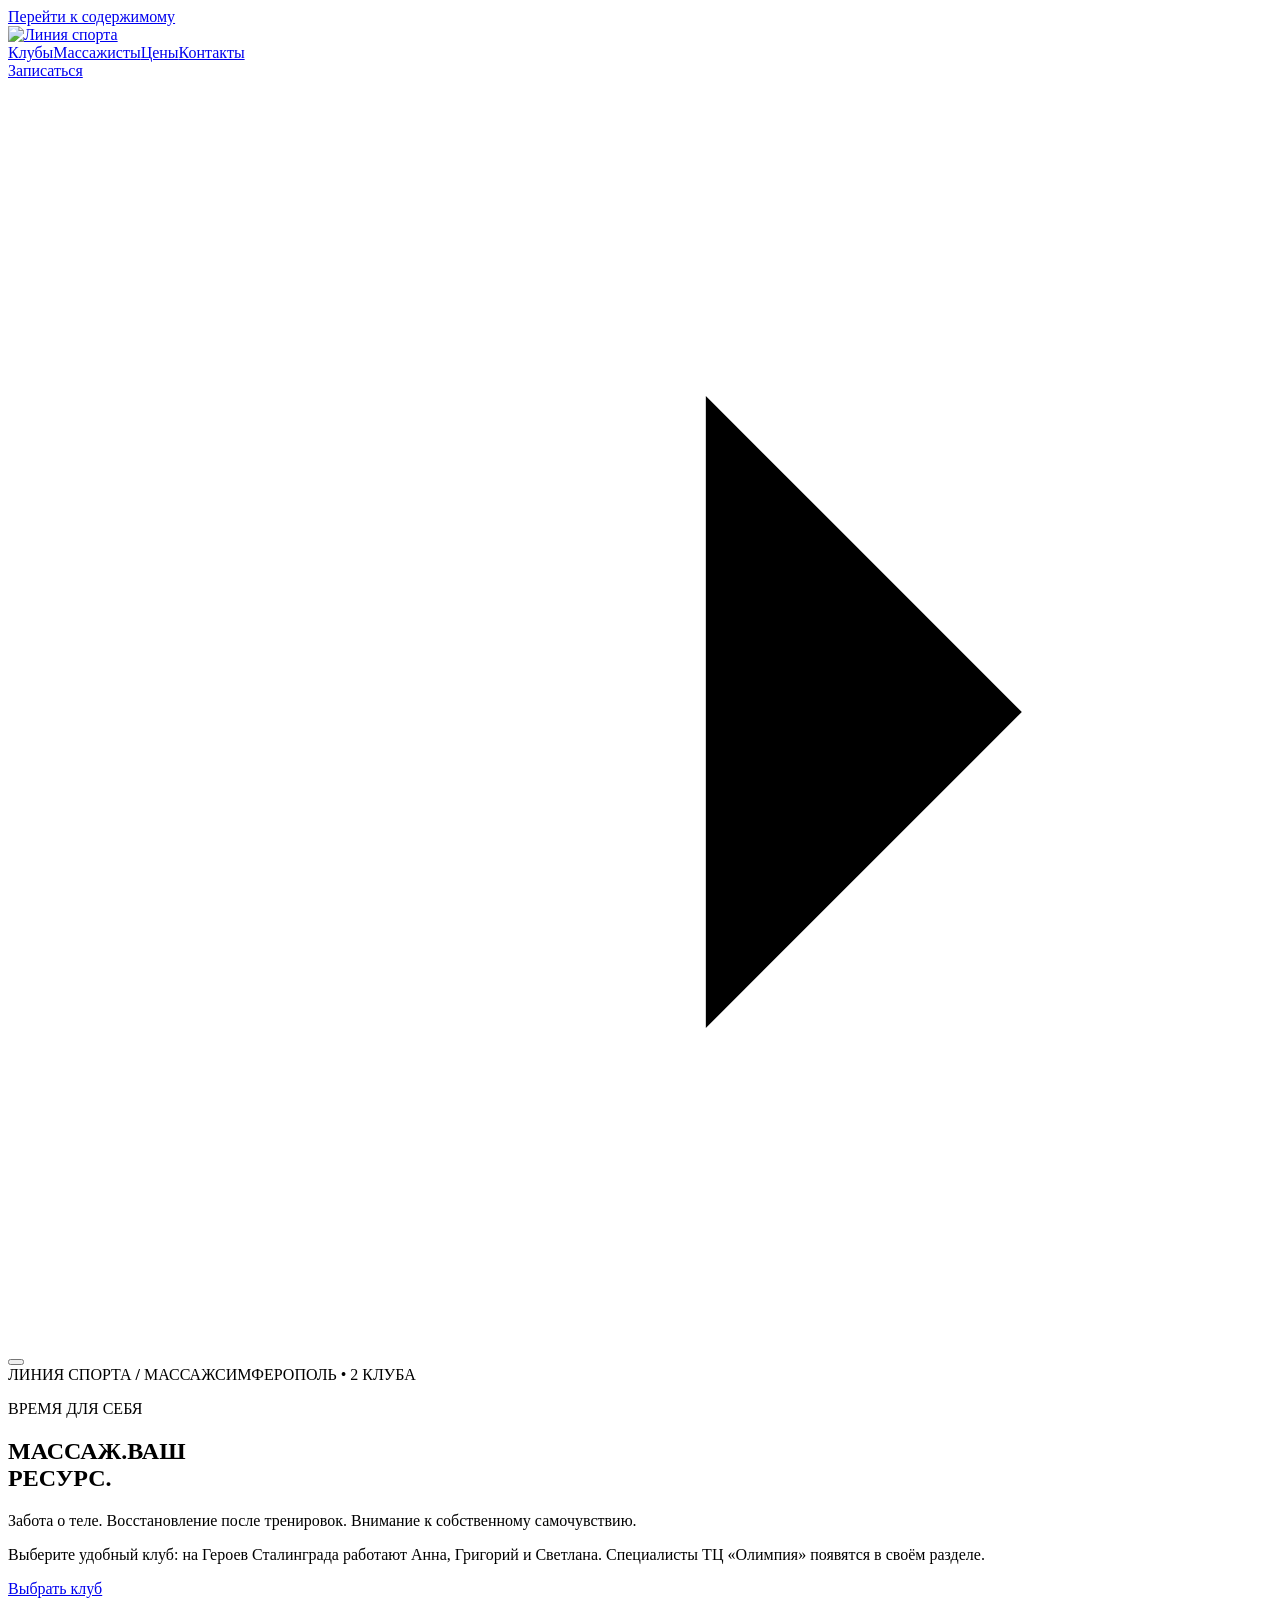
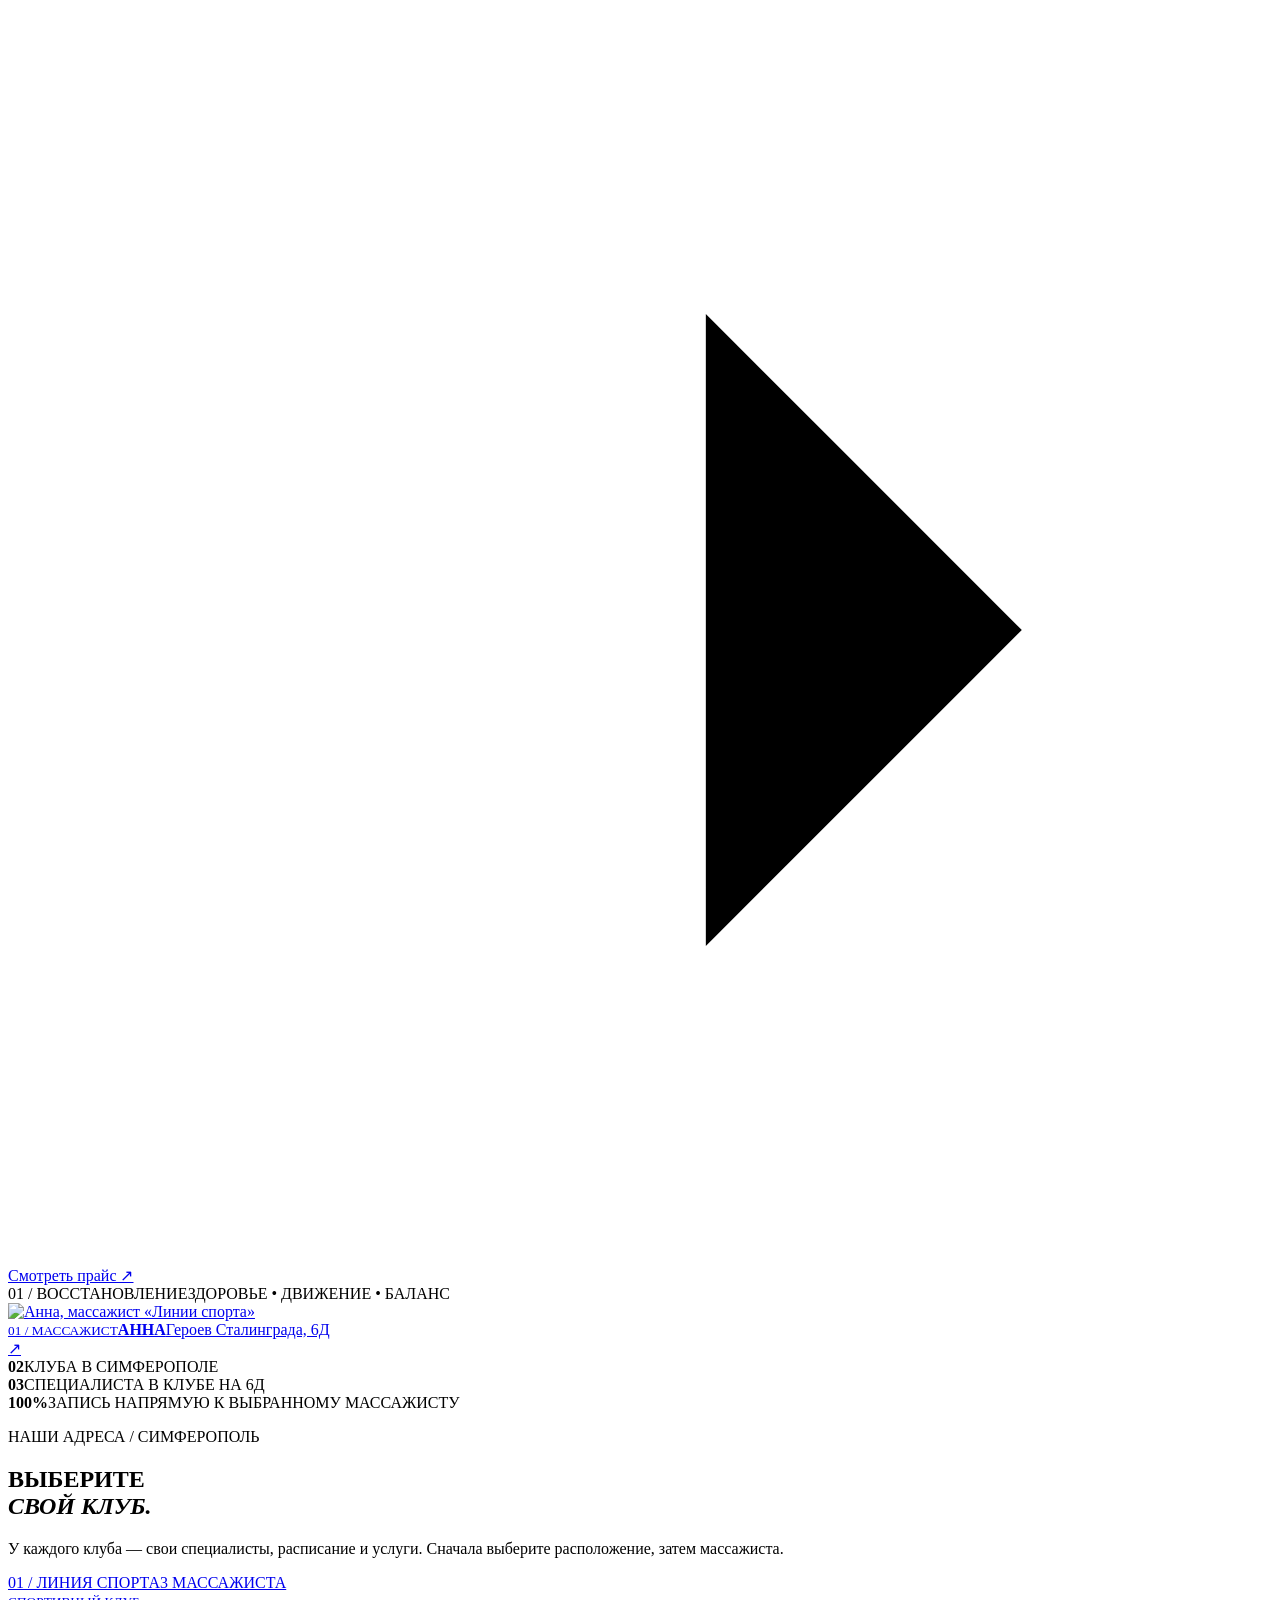
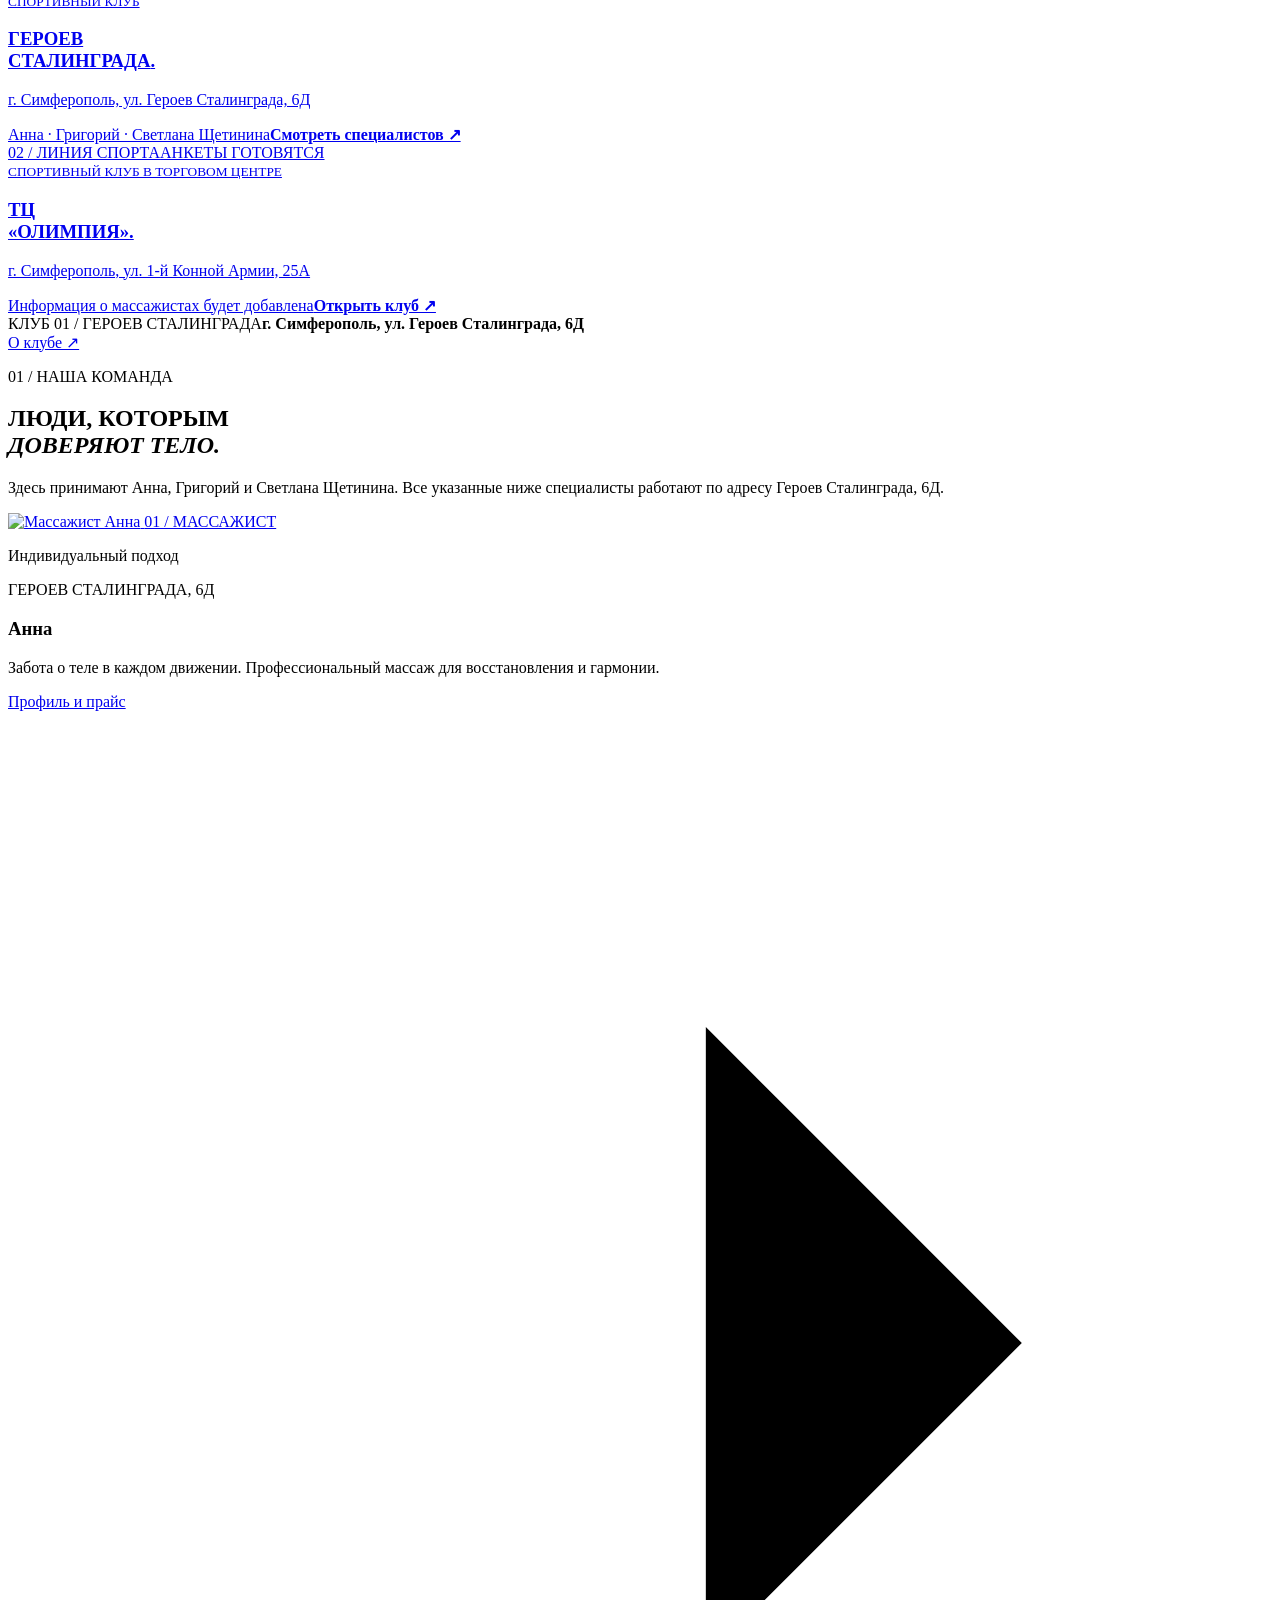
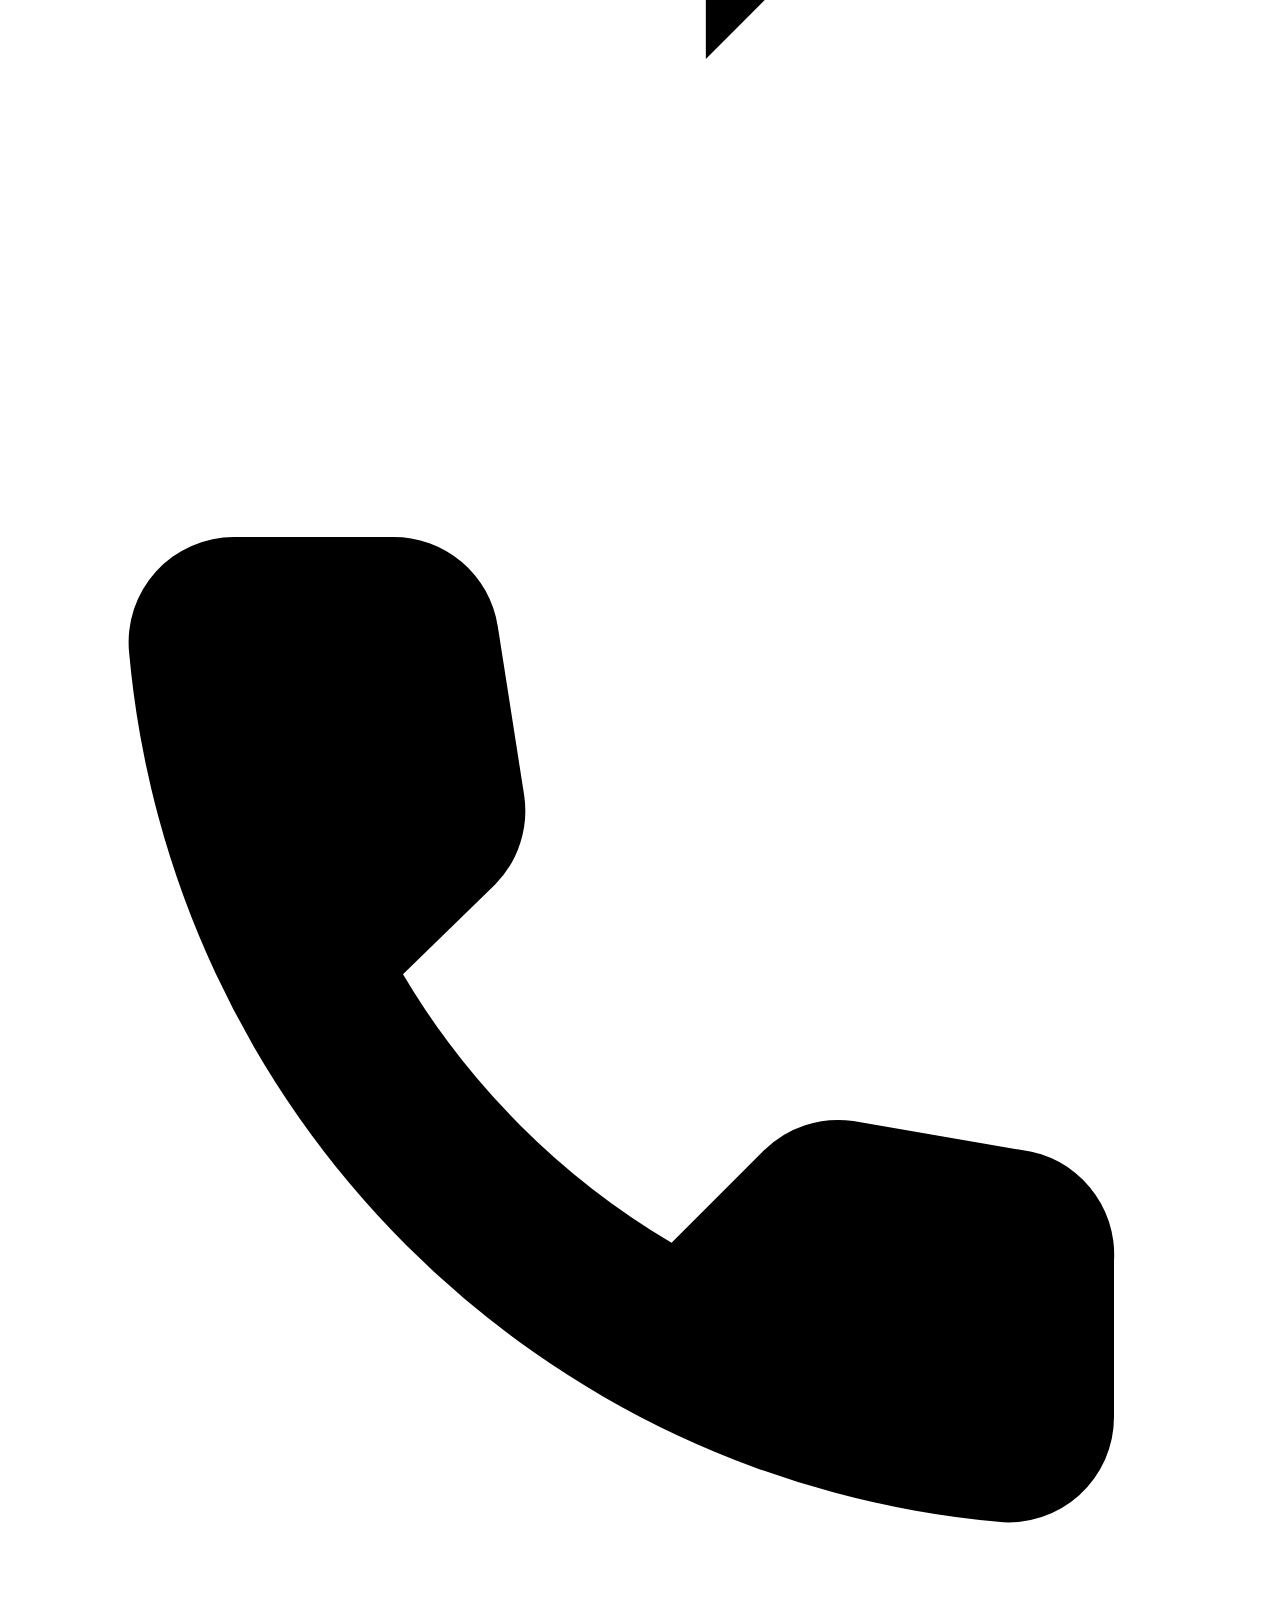
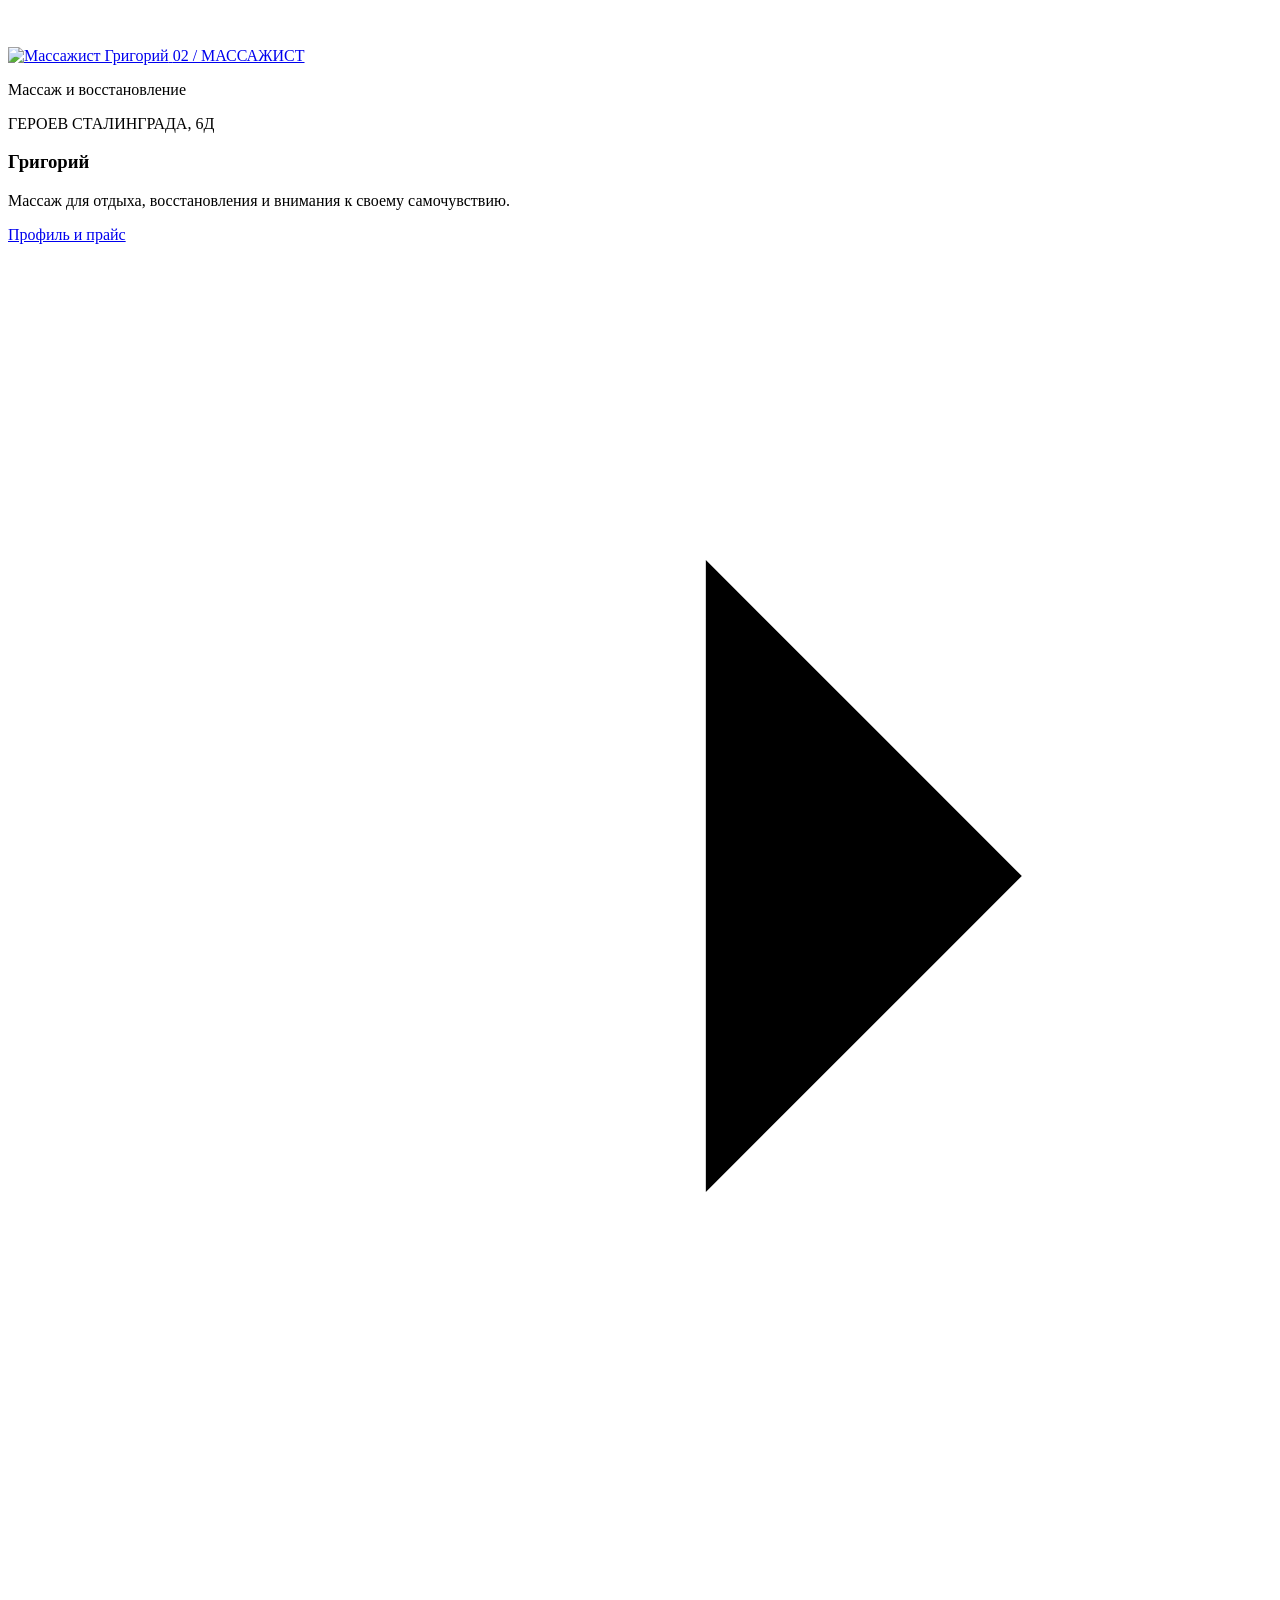
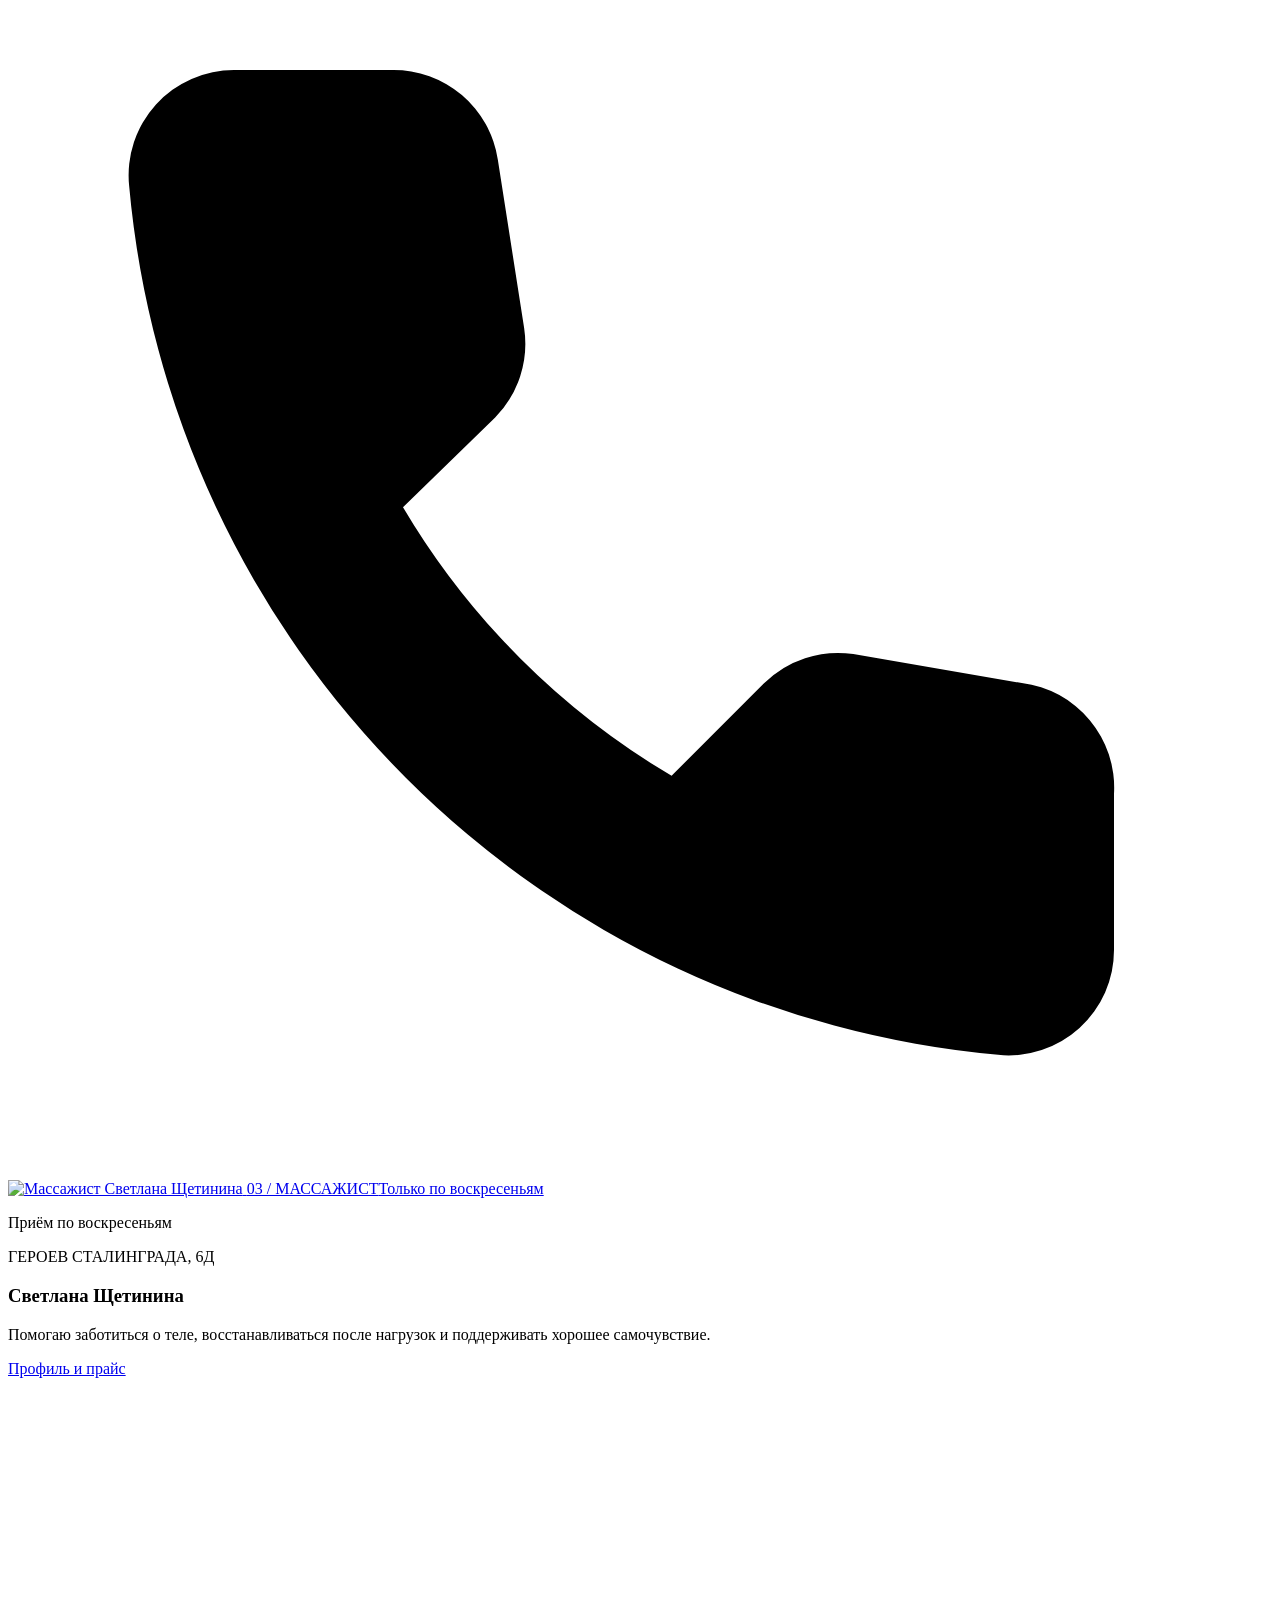
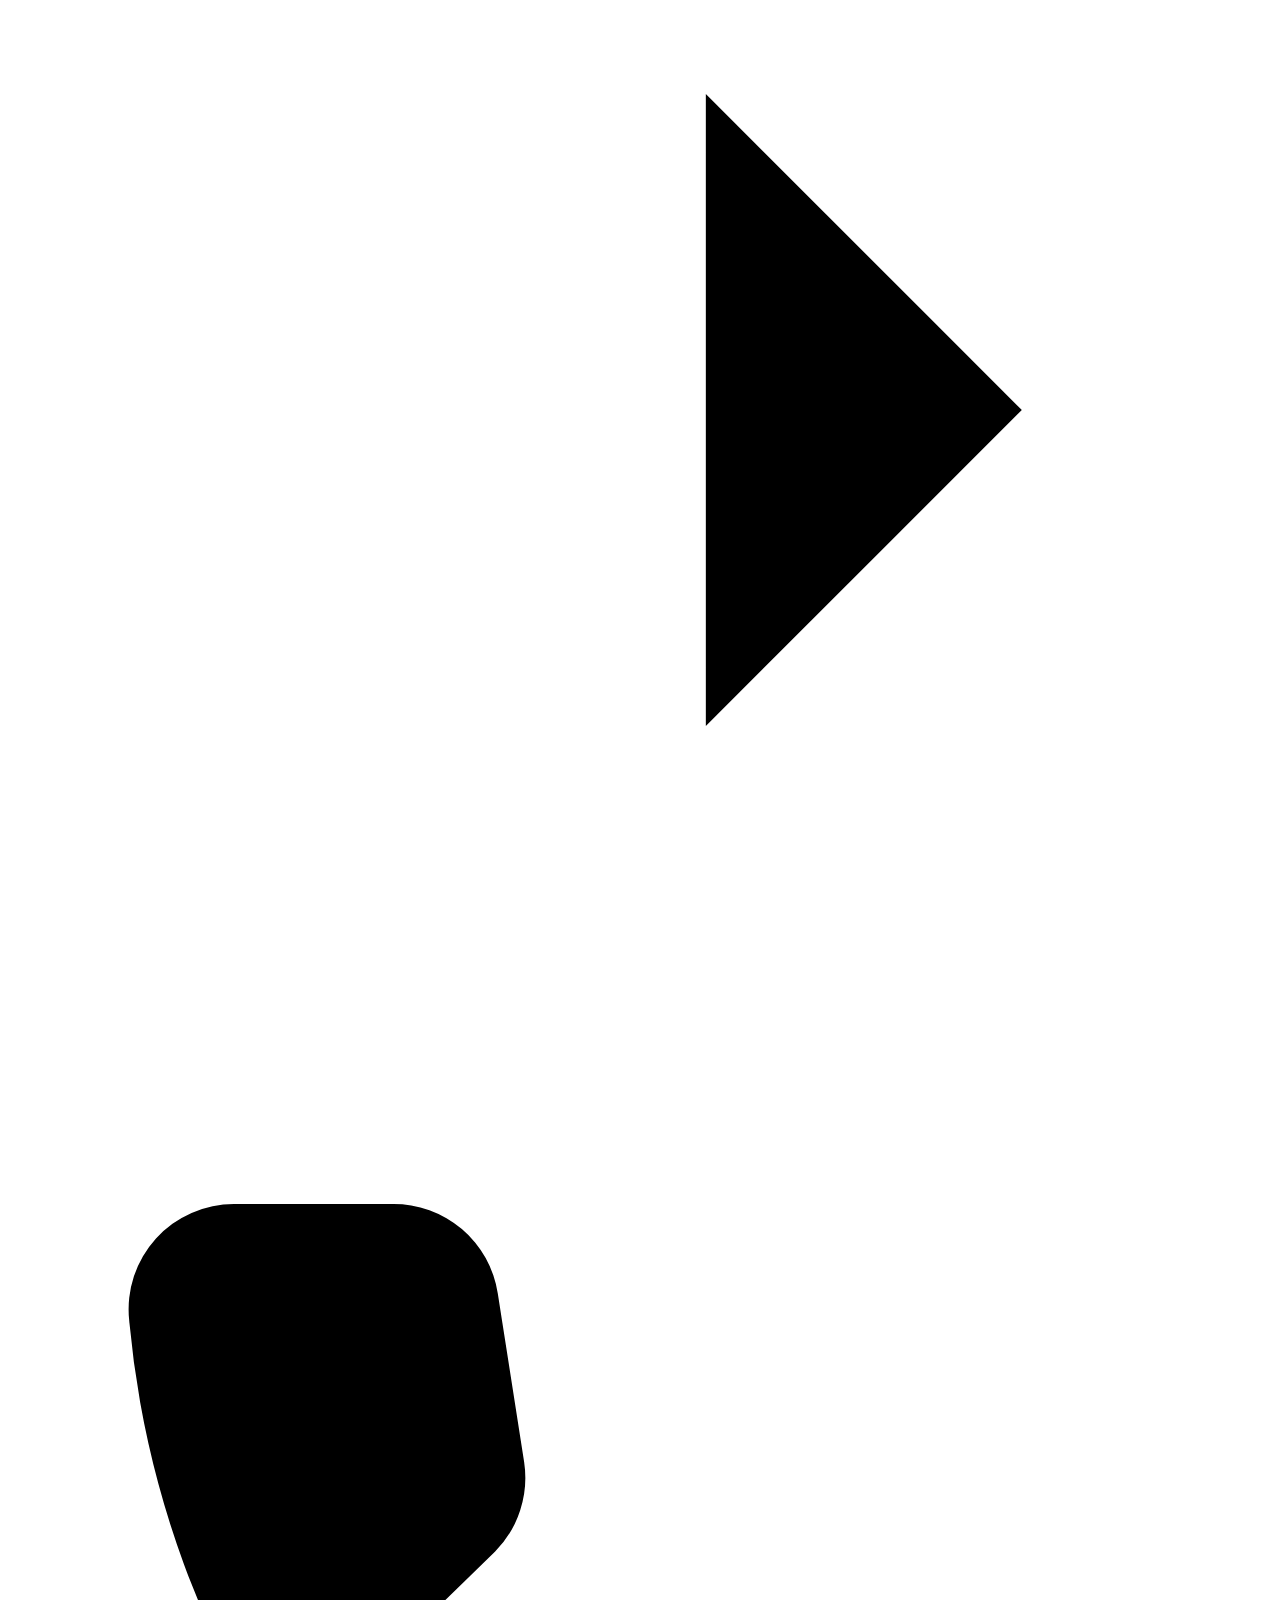
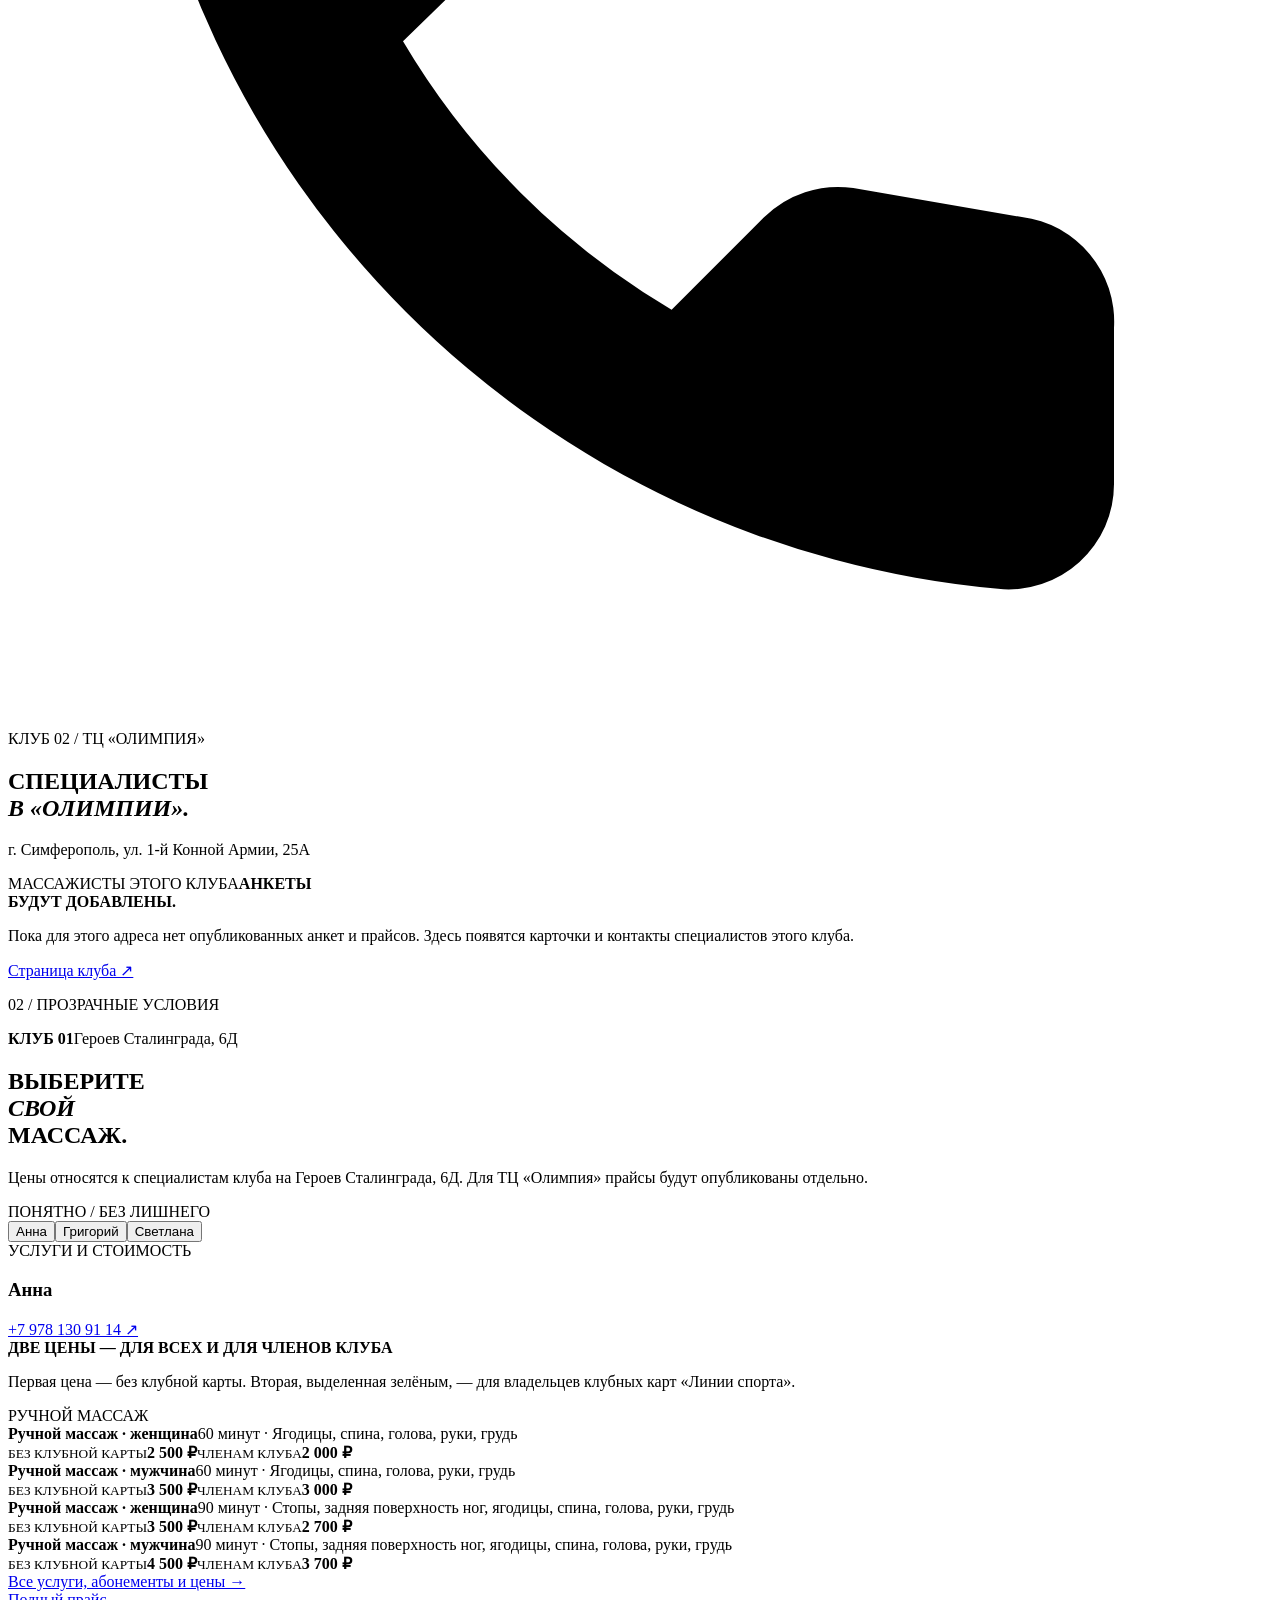
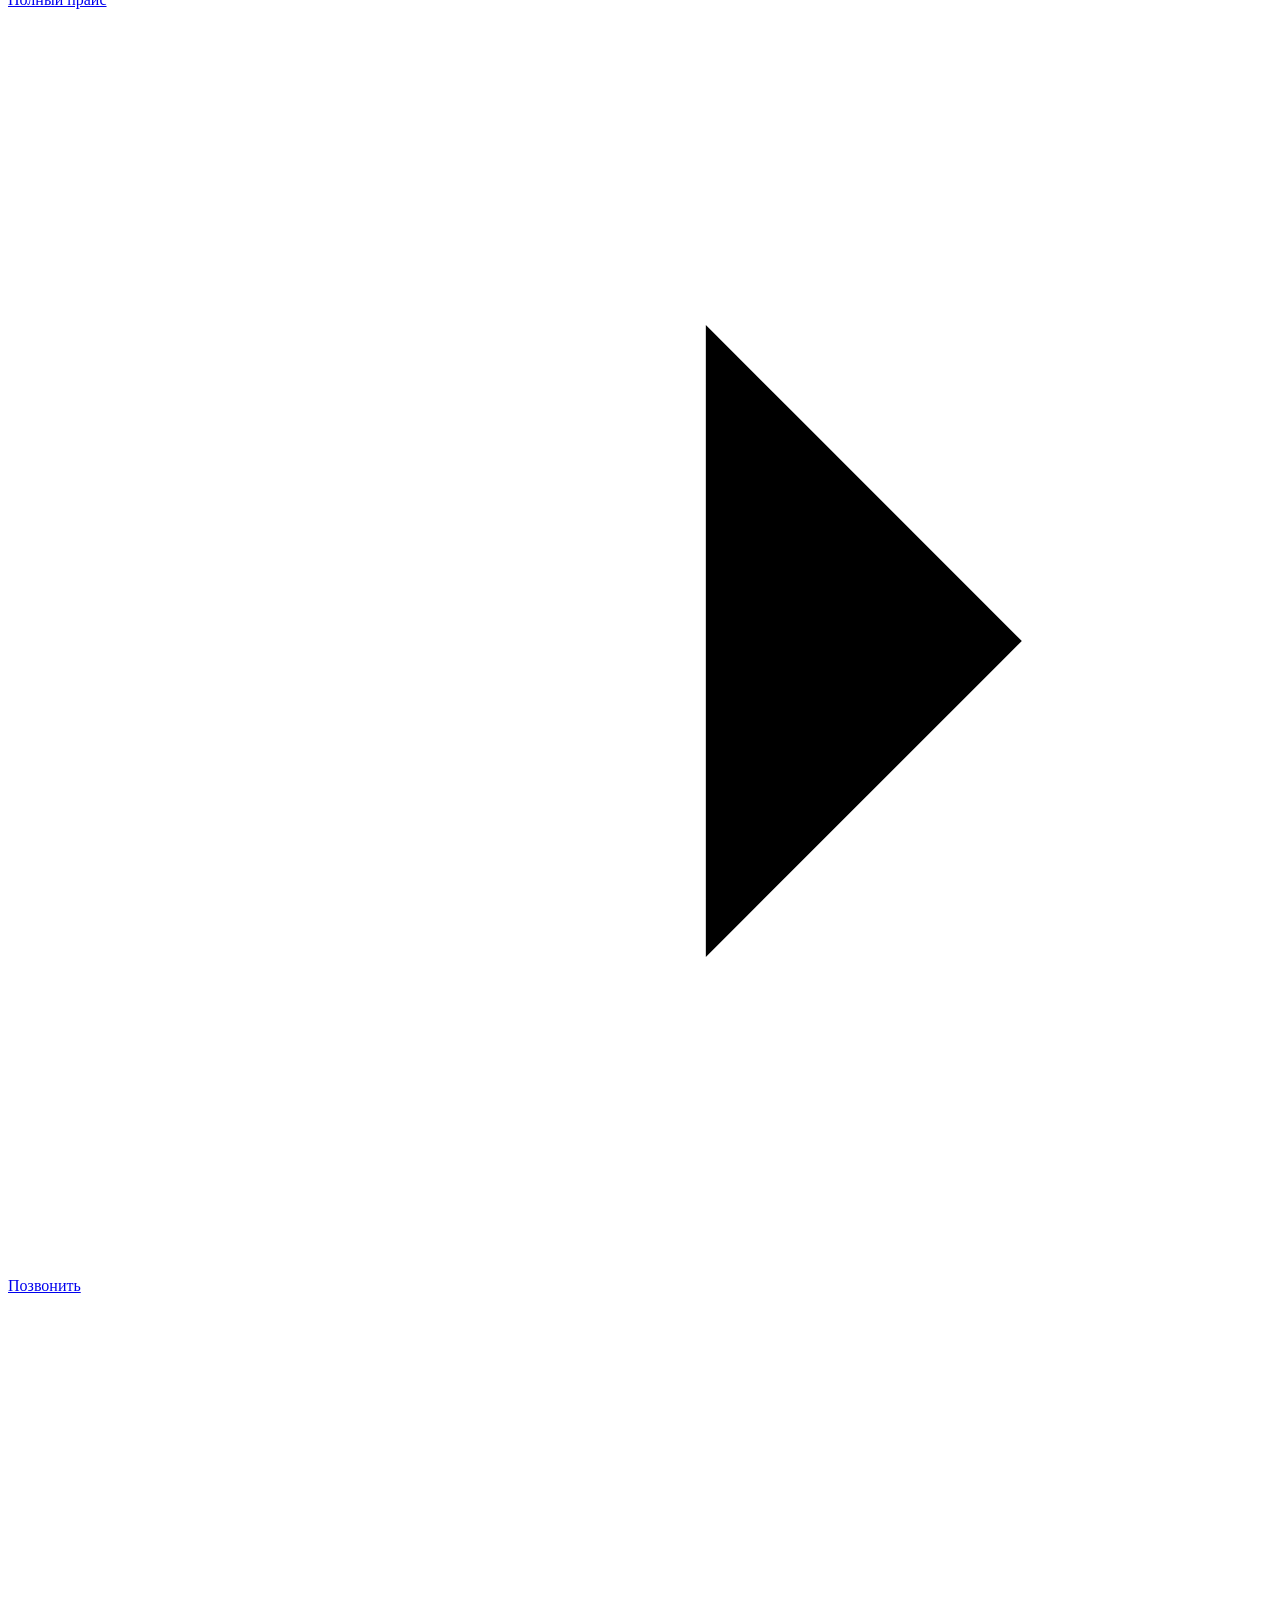
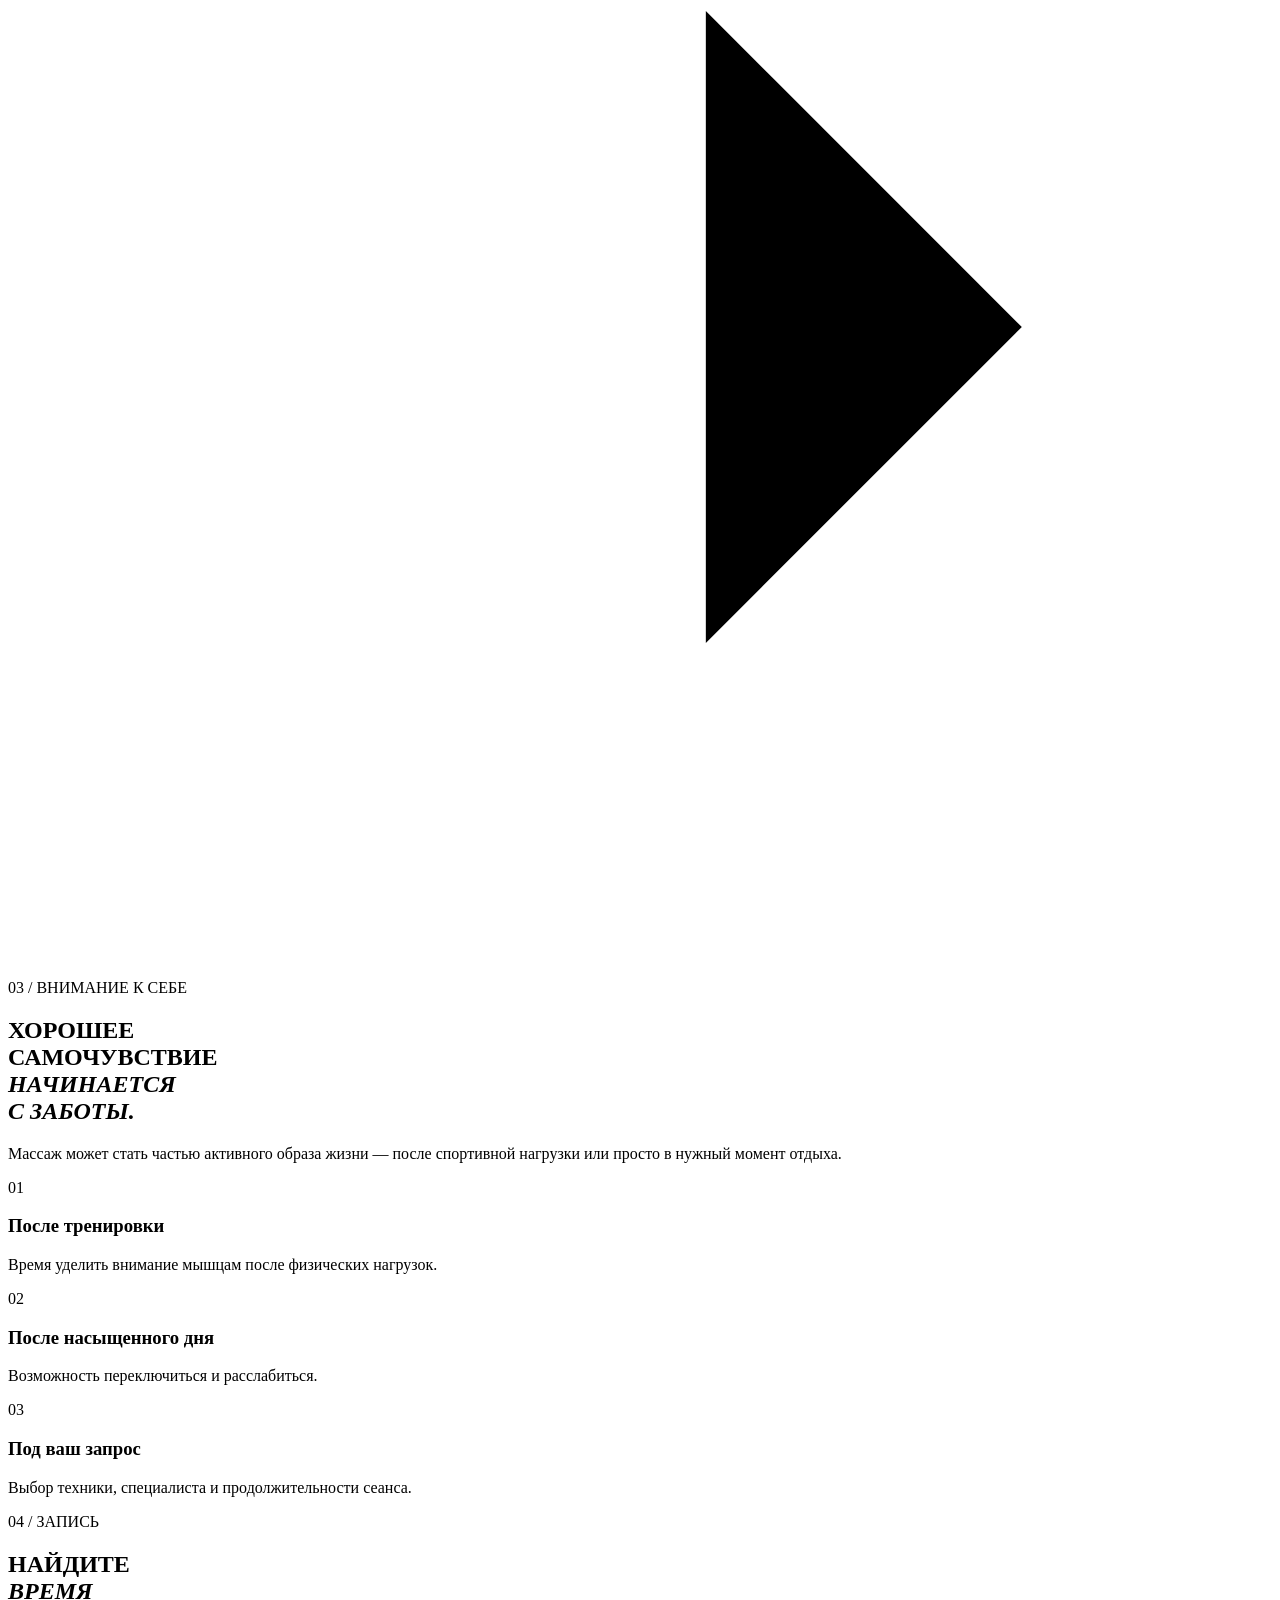
==== site/index.html @ c2913168 "Import complete massage website v11 with six pages and original assets" ====
<!DOCTYPE html>

<html lang="ru">
<head>
<meta charset="utf-8"/><meta content="width=device-width,initial-scale=1,viewport-fit=cover" name="viewport"/>
<meta content="#07140F" name="theme-color"/><meta content="light" name="color-scheme"/>
<title>Массаж «Линии спорта» — два клуба в Симферополе, специалисты и цены</title>
<meta content="Массажисты «Линии спорта» по клубам Симферополя. Анна, Григорий и Светлана принимают на ул. Героев Сталинграда, 6Д. Клуб в ТЦ «Олимпия» — ул. 1-й Конной Армии, 25А: анкеты будут добавлены." name="description"/>
<link href="https://massage.liniyasporta.ru/" rel="canonical"/>
<meta content="noindex,nofollow" data-release-review="Remove after approval" name="robots"/>
<meta content="website" property="og:type"/><meta content="ru_RU" property="og:locale"/>
<meta content="Линия спорта — массаж" property="og:site_name"/>
<meta content="Массаж «Линии спорта» — два клуба в Симферополе, специалисты и цены" property="og:title"/><meta content="Массажисты «Линии спорта» по клубам Симферополя. Анна, Григорий и Светлана принимают на ул. Героев Сталинграда, 6Д. Клуб в ТЦ «Олимпия» — ул. 1-й Конной Армии, 25А: анкеты будут добавлены." property="og:description"/>
<meta content="https://massage.liniyasporta.ru/" property="og:url"/>
<link href="/assets/LS_LOGO_VERTICAL_GREEN_WHITE_MASTER.png" rel="icon" type="image/png"/>
<link href="https://fonts.googleapis.com" rel="preconnect"/>
<link crossorigin="" href="https://fonts.gstatic.com" rel="preconnect"/>
<link href="https://fonts.googleapis.com/css2?family=Inter:wght@400;500;600;700;800;900&amp;display=swap" rel="stylesheet"/>
<link as="image" fetchpriority="high" href="/assets/anna-original-square.png" rel="preload"/>
<link href="/styles.css?v=11.0" rel="stylesheet"/>
<script defer="" src="/app.js?v=11.0"></script>
</head><body>
<a class="skip" href="#content">Перейти к содержимому</a>
<header class="header" id="top"><div class="shell header-grid">
<a aria-label="Линия спорта — на главную" class="brand" href="/"><img alt="Линия спорта" height="1000" src="/assets/LS_LOGO_HORIZONTAL_GREEN_WHITE_TRANSPARENT_MASTER.png" width="2000"/></a>
<nav aria-label="Основная навигация" class="header-nav"><a href="/#clubs">Клубы</a><a href="/#team">Массажисты</a><a href="/#prices">Цены</a><a href="/#contact">Контакты</a></nav>
<a class="btn btn-primary header-cta" href="/#contact">Записаться <svg aria-hidden="true" viewbox="0 0 24 24"><path d="M4.75 12h14.5m-6-6 6 6-6 6"></path></svg></a>
<button aria-controls="mobile-nav" aria-expanded="false" aria-label="Открыть меню" class="menu-toggle" type="button"><span></span><span></span><span></span></button>
</div><nav aria-label="Мобильная навигация" class="mobile-nav" hidden="" id="mobile-nav"><a href="/#clubs">Наши клубы</a><a href="/#team">Массажисты</a><a href="/#prices">Услуги и цены</a><a href="/#contact">Контакты и адреса</a></nav></header><main id="content"><div class="microline shell"><span>ЛИНИЯ СПОРТА <b>/</b> МАССАЖ</span><span>СИМФЕРОПОЛЬ  •  2 КЛУБА</span></div>
<section class="hero"><div class="shell hero-grid"><div class="hero-copy">
<p class="overline"><span></span> ВРЕМЯ ДЛЯ СЕБЯ</p>
<h1><span>МАССАЖ.</span><span class="hero-title-accent">ВАШ<br/>РЕСУРС.</span></h1>
<p class="hero-subhead">Забота о теле. Восстановление после тренировок. Внимание к собственному самочувствию.</p>
<p class="hero-body">Выберите удобный клуб: на Героев Сталинграда работают Анна, Григорий и Светлана. Специалисты ТЦ «Олимпия» появятся в своём разделе.</p>
<div class="hero-buttons"><a class="btn btn-primary" href="#clubs">Выбрать клуб<svg aria-hidden="true" viewbox="0 0 24 24"><path d="M4.75 12h14.5m-6-6 6 6-6 6"></path></svg></a><a class="secondary-link" href="#prices">Смотреть прайс ↗</a></div>
<div class="hero-caption"><span>01 / ВОССТАНОВЛЕНИЕ</span><span>ЗДОРОВЬЕ • ДВИЖЕНИЕ • БАЛАНС</span></div>
</div><a aria-label="Анна — страница массажиста" class="hero-photo" href="/specialists/anna/"><img alt="Анна, массажист «Линии спорта»" fetchpriority="high" height="1254" src="/assets/anna-original-square.png" width="1254"/>
<div class="hero-photo-bottom"><div><small>01 / МАССАЖИСТ</small><strong>АННА</strong><span>Героев Сталинграда, 6Д</span></div><span class="hero-photo-arrow">↗</span></div>
</a></div></section>
<div class="manifest"><div class="shell manifest-grid"><div><b>02</b><span>КЛУБА В СИМФЕРОПОЛЕ</span></div><div><b>03</b><span>СПЕЦИАЛИСТА В КЛУБЕ НА 6Д</span></div><div><b>100%</b><span>ЗАПИСЬ НАПРЯМУЮ К ВЫБРАННОМУ МАССАЖИСТУ</span></div></div></div>
<section class="clubs-section section" id="clubs"><div class="shell">
<div class="section-head"><div><p class="overline"><span></span> НАШИ АДРЕСА / СИМФЕРОПОЛЬ</p><h2>ВЫБЕРИТЕ<br/><em>СВОЙ КЛУБ.</em></h2></div><p>У каждого клуба — свои специалисты, расписание и услуги. Сначала выберите расположение, затем массажиста.</p></div>
<div class="clubs-grid">
<a aria-label="Массажисты клуба на Героев Сталинграда, 6Д" class="club-card club-card--active" href="/clubs/geroev-stalingrada/">
<div class="club-card__top"><span class="club-card__number">01 / ЛИНИЯ СПОРТА</span><span class="club-card__status">3 МАССАЖИСТА</span></div>
<div class="club-card__content"><small>СПОРТИВНЫЙ КЛУБ</small><h3>ГЕРОЕВ<br/>СТАЛИНГРАДА<span>.</span></h3><p>г. Симферополь, ул. Героев Сталинграда, 6Д</p></div>
<div class="club-card__bottom"><span>Анна · Григорий · Светлана Щетинина</span><strong>Смотреть специалистов ↗</strong></div>
</a>
<a aria-label="Клуб Линия спорта в ТЦ Олимпия, будущие массажисты" class="club-card club-card--future" href="/clubs/olympia/">
<div class="club-card__top"><span class="club-card__number">02 / ЛИНИЯ СПОРТА</span><span class="club-card__status">АНКЕТЫ ГОТОВЯТСЯ</span></div>
<div class="club-card__content"><small>СПОРТИВНЫЙ КЛУБ В ТОРГОВОМ ЦЕНТРЕ</small><h3>ТЦ<br/>«ОЛИМПИЯ»<span>.</span></h3><p>г. Симферополь, ул. 1-й Конной Армии, 25А</p></div>
<div class="club-card__bottom"><span>Информация о массажистах будет добавлена</span><strong>Открыть клуб ↗</strong></div>
</a>
</div></div></section>

<section class="team section" data-club-id="geroev-stalingrada" id="team"><div class="shell"><div class="team-club-band" id="club-geroev"><div><span>КЛУБ 01 / ГЕРОЕВ СТАЛИНГРАДА</span><strong>г. Симферополь, ул. Героев Сталинграда, 6Д</strong></div><a href="/clubs/geroev-stalingrada/">О клубе ↗</a></div><div class="section-head"><div><p class="overline"><span></span> 01 / НАША КОМАНДА</p><h2>ЛЮДИ, КОТОРЫМ<br/><em>ДОВЕРЯЮТ ТЕЛО.</em></h2></div><p>Здесь принимают Анна, Григорий и Светлана Щетинина. Все указанные ниже специалисты работают по адресу Героев Сталинграда, 6Д.</p></div>
<div class="expert-grid"><article class="expert featured">
<a aria-label="Подробнее о массажисте Анна" class="expert-image" href="/specialists/anna/">
<img alt="Массажист Анна" decoding="async" height="1672" loading="lazy" src="/assets/anna-original-portrait.png" width="941"/>
<span class="expert-index">01 / МАССАЖИСТ</span></a>
<div class="expert-body"><p class="expert-kicker">Индивидуальный подход</p><p class="expert-club-badge">ГЕРОЕВ СТАЛИНГРАДА, 6Д</p><h3>Анна</h3><p>Забота о теле в каждом движении. Профессиональный массаж для восстановления и гармонии.</p>
<div class="expert-bottom"><a class="text-arrow" href="/specialists/anna/">Профиль и прайс <svg aria-hidden="true" viewbox="0 0 24 24"><path d="M4.75 12h14.5m-6-6 6 6-6 6"></path></svg></a><a aria-label="Позвонить Анна" class="call-icon" href="tel:+79781309114"><svg aria-hidden="true" viewbox="0 0 24 24"><path d="M21 16.7v3a2 2 0 0 1-2.2 2 18.2 18.2 0 0 1-16.5-16.5A2 2 0 0 1 4.3 3h3a2 2 0 0 1 2 1.7l.5 3.2a2 2 0 0 1-.55 1.7L7.5 11.3a14.5 14.5 0 0 0 5.1 5.1l1.75-1.75a2 2 0 0 1 1.7-.56l3.2.55a2 2 0 0 1 1.75 2.1Z"></path></svg></a></div>
</div></article><article class="expert">
<a aria-label="Подробнее о массажисте Григорий" class="expert-image" href="/specialists/grigory/">
<img alt="Массажист Григорий" decoding="async" height="497" loading="lazy" src="/assets/grigory-card-centered-v9.png" width="497"/>
<span class="expert-index">02 / МАССАЖИСТ</span></a>
<div class="expert-body"><p class="expert-kicker">Массаж и восстановление</p><p class="expert-club-badge">ГЕРОЕВ СТАЛИНГРАДА, 6Д</p><h3>Григорий</h3><p>Массаж для отдыха, восстановления и внимания к своему самочувствию.</p>
<div class="expert-bottom"><a class="text-arrow" href="/specialists/grigory/">Профиль и прайс <svg aria-hidden="true" viewbox="0 0 24 24"><path d="M4.75 12h14.5m-6-6 6 6-6 6"></path></svg></a><a aria-label="Позвонить Григорий" class="call-icon" href="tel:+79787732353"><svg aria-hidden="true" viewbox="0 0 24 24"><path d="M21 16.7v3a2 2 0 0 1-2.2 2 18.2 18.2 0 0 1-16.5-16.5A2 2 0 0 1 4.3 3h3a2 2 0 0 1 2 1.7l.5 3.2a2 2 0 0 1-.55 1.7L7.5 11.3a14.5 14.5 0 0 0 5.1 5.1l1.75-1.75a2 2 0 0 1 1.7-.56l3.2.55a2 2 0 0 1 1.75 2.1Z"></path></svg></a></div>
</div></article><article class="expert">
<a aria-label="Подробнее о массажисте Светлана Щетинина" class="expert-image" href="/specialists/svetlana/">
<img alt="Массажист Светлана Щетинина" decoding="async" height="460" loading="lazy" src="/assets/svetlana-card.png" width="460"/>
<span class="expert-index">03 / МАССАЖИСТ</span><span class="card-day">Только по воскресеньям</span></a>
<div class="expert-body"><p class="expert-kicker">Приём по воскресеньям</p><p class="expert-club-badge">ГЕРОЕВ СТАЛИНГРАДА, 6Д</p><h3>Светлана Щетинина</h3><p>Помогаю заботиться о теле, восстанавливаться после нагрузок и поддерживать хорошее самочувствие.</p>
<div class="expert-bottom"><a class="text-arrow" href="/specialists/svetlana/">Профиль и прайс <svg aria-hidden="true" viewbox="0 0 24 24"><path d="M4.75 12h14.5m-6-6 6 6-6 6"></path></svg></a><a aria-label="Позвонить Светлана Щетинина" class="call-icon" href="tel:+79787308212"><svg aria-hidden="true" viewbox="0 0 24 24"><path d="M21 16.7v3a2 2 0 0 1-2.2 2 18.2 18.2 0 0 1-16.5-16.5A2 2 0 0 1 4.3 3h3a2 2 0 0 1 2 1.7l.5 3.2a2 2 0 0 1-.55 1.7L7.5 11.3a14.5 14.5 0 0 0 5.1 5.1l1.75-1.75a2 2 0 0 1 1.7-.56l3.2.55a2 2 0 0 1 1.75 2.1Z"></path></svg></a></div>
</div></article></div></div></section>
<section class="olympia-section section" id="club-olympia"><div class="shell olympia-layout">
<div><p class="overline"><span></span> КЛУБ 02 / ТЦ «ОЛИМПИЯ»</p><h2>СПЕЦИАЛИСТЫ<br/><em>В «ОЛИМПИИ».</em></h2><p class="olympia-address">г. Симферополь, ул. 1-й Конной Армии, 25А</p></div>
<div class="olympia-placeholder"><span>МАССАЖИСТЫ ЭТОГО КЛУБА</span><strong>АНКЕТЫ<br/>БУДУТ ДОБАВЛЕНЫ.</strong><p>Пока для этого адреса нет опубликованных анкет и прайсов. Здесь появятся карточки и контакты специалистов этого клуба.</p><a href="/clubs/olympia/">Страница клуба ↗</a></div>
</div></section>

<section class="prices-section" id="prices"><div class="shell prices-layout"><div class="prices-intro"><p class="overline overline-light"><span></span> 02 / ПРОЗРАЧНЫЕ УСЛОВИЯ</p><div class="pricing-club-label"><strong>КЛУБ 01</strong><span>Героев Сталинграда, 6Д</span></div><h2>ВЫБЕРИТЕ<br/><em>СВОЙ</em><br/>МАССАЖ.</h2><p>Цены относятся к специалистам клуба на Героев Сталинграда, 6Д. Для ТЦ «Олимпия» прайсы будут опубликованы отдельно.</p><div class="prices-line"><span></span>ПОНЯТНО / БЕЗ ЛИШНЕГО</div></div><div class="prices-shell"><div aria-label="Выбор массажиста клуба на Героев Сталинграда, 6Д" class="prices-tabs" role="tablist"><button aria-controls="panel-anna" aria-selected="true" data-panel-id="anna" id="tab-anna" role="tab" tabindex="0" type="button">Анна</button><button aria-controls="panel-grigory" aria-selected="false" data-panel-id="grigory" id="tab-grigory" role="tab" tabindex="-1" type="button">Григорий</button><button aria-controls="panel-svetlana" aria-selected="false" data-panel-id="svetlana" id="tab-svetlana" role="tab" tabindex="-1" type="button">Светлана</button></div><div aria-labelledby="tab-anna" class="price-panel" id="panel-anna" role="tabpanel"><div class="price-person-head"><div><span>УСЛУГИ И СТОИМОСТЬ</span><h3>Анна</h3></div><a class="price-person-tel" href="tel:+79781309114">+7 978 130 91 14 ↗</a></div><div class="pricing-legend"><strong>ДВЕ ЦЕНЫ — ДЛЯ ВСЕХ И ДЛЯ ЧЛЕНОВ КЛУБА</strong><p>Первая цена — без клубной карты. Вторая, выделенная зелёным, — для владельцев клубных карт «Линии спорта».</p></div><div class="rate-group"><span>РУЧНОЙ МАССАЖ</span></div><div class="rate"><div class="rate-title"><strong>Ручной массаж · женщина</strong><span>60 минут · Ягодицы, спина, голова, руки, грудь</span></div><div class="rate-values"><span class="cost"><small>БЕЗ КЛУБНОЙ КАРТЫ</small><b>2 500 ₽</b></span><span class="cost cost--club"><small>ЧЛЕНАМ КЛУБА</small><b>2 000 ₽</b></span></div></div><div class="rate"><div class="rate-title"><strong>Ручной массаж · мужчина</strong><span>60 минут · Ягодицы, спина, голова, руки, грудь</span></div><div class="rate-values"><span class="cost"><small>БЕЗ КЛУБНОЙ КАРТЫ</small><b>3 500 ₽</b></span><span class="cost cost--club"><small>ЧЛЕНАМ КЛУБА</small><b>3 000 ₽</b></span></div></div><div class="rate"><div class="rate-title"><strong>Ручной массаж · женщина</strong><span>90 минут · Стопы, задняя поверхность ног, ягодицы, спина, голова, руки, грудь</span></div><div class="rate-values"><span class="cost"><small>БЕЗ КЛУБНОЙ КАРТЫ</small><b>3 500 ₽</b></span><span class="cost cost--club"><small>ЧЛЕНАМ КЛУБА</small><b>2 700 ₽</b></span></div></div><div class="rate"><div class="rate-title"><strong>Ручной массаж · мужчина</strong><span>90 минут · Стопы, задняя поверхность ног, ягодицы, спина, голова, руки, грудь</span></div><div class="rate-values"><span class="cost"><small>БЕЗ КЛУБНОЙ КАРТЫ</small><b>4 500 ₽</b></span><span class="cost cost--club"><small>ЧЛЕНАМ КЛУБА</small><b>3 700 ₽</b></span></div></div><a class="price-more" href="/specialists/anna/#prices-person">Все услуги, абонементы и цены →</a><div class="price-panel-bottom"><a class="price-profile-link" href="/specialists/anna/#prices-person">Полный прайс <svg aria-hidden="true" viewbox="0 0 24 24"><path d="M4.75 12h14.5m-6-6 6 6-6 6"></path></svg></a><a class="btn btn-dark" href="tel:+79781309114">Позвонить <svg aria-hidden="true" viewbox="0 0 24 24"><path d="M4.75 12h14.5m-6-6 6 6-6 6"></path></svg></a></div>
</div><div aria-labelledby="tab-grigory" class="price-panel" hidden="" id="panel-grigory" role="tabpanel">
<div class="price-person-head"><div><span>СТОИМОСТЬ УСЛУГ</span><h3>Григорий</h3></div><a class="price-person-tel" href="tel:+79787732353">+7 978 773-23-53 ↗</a></div>
<div class="rate"><div class="rate-title"><strong>Массаж спины</strong><span>30 мин</span></div>
<div class="rate-values"><span class="cost"><small>ОБЫЧНАЯ</small><b>2 500 ₽</b></span><span class="cost cost--club"><small>ЧЛЕНАМ КЛУБА</small><b>2 000 ₽</b></span></div></div><div class="rate"><div class="rate-title"><strong>Общий массаж · женщины</strong><span>60 мин</span></div>
<div class="rate-values"><span class="cost"><small>ОБЫЧНАЯ</small><b>3 000 ₽</b></span><span class="cost cost--club"><small>ЧЛЕНАМ КЛУБА</small><b>2 500 ₽</b></span></div></div><div class="rate"><div class="rate-title"><strong>Общий массаж · мужчины</strong><span>60 мин</span></div>
<div class="rate-values"><span class="cost"><small>ОБЫЧНАЯ</small><b>3 500 ₽</b></span><span class="cost cost--club"><small>ЧЛЕНАМ КЛУБА</small><b>3 000 ₽</b></span></div></div><div class="rate"><div class="rate-title"><strong>Массаж шиацу</strong><span>30 мин</span></div>
<div class="rate-values"><span class="cost"><small>ОБЫЧНАЯ</small><b>3 000 ₽</b></span><span class="cost cost--club"><small>ЧЛЕНАМ КЛУБА</small><b>2 500 ₽</b></span></div></div><div class="rate"><div class="rate-title"><strong>Расслабляющий / тонизирующий</strong><span>60 мин</span></div>
<div class="rate-values"><span class="cost"><small>ОБЫЧНАЯ</small><b>3 000 ₽</b></span><span class="cost cost--club"><small>ЧЛЕНАМ КЛУБА</small><b>2 500 ₽</b></span></div></div>
<div class="price-panel-bottom"><a class="price-profile-link" href="/specialists/grigory/#prices-person">Полный прайс <svg aria-hidden="true" viewbox="0 0 24 24"><path d="M4.75 12h14.5m-6-6 6 6-6 6"></path></svg></a><a class="btn btn-dark" href="tel:+79787732353">Позвонить <svg aria-hidden="true" viewbox="0 0 24 24"><path d="M4.75 12h14.5m-6-6 6 6-6 6"></path></svg></a></div>
</div><div aria-labelledby="tab-svetlana" class="price-panel" hidden="" id="panel-svetlana" role="tabpanel">
<div class="price-person-head"><div><span>СТОИМОСТЬ УСЛУГ</span><h3>Светлана Щетинина</h3></div><a class="price-person-tel" href="tel:+79787308212">+7 978 730-82-12 ↗</a></div>
<div class="rate"><div class="rate-title"><strong>Общий массаж</strong><span>70–75 мин</span></div>
<div class="rate-values"><span class="cost"><small>ОБЫЧНАЯ</small><b>3 000 ₽</b></span><span class="cost cost--club"><small>ЧЛЕНАМ КЛУБА</small><b>2 500 ₽</b></span></div></div><div class="rate"><div class="rate-title"><strong>Массаж спины</strong><span>40 мин</span></div>
<div class="rate-values"><span class="cost"><small>ОБЫЧНАЯ</small><b>2 000 ₽</b></span><span class="cost cost--club"><small>ЧЛЕНАМ КЛУБА</small><b>1 600 ₽</b></span></div></div><div class="rate"><div class="rate-title"><strong>Антицеллюлитный массаж</strong><span>60 мин</span></div>
<div class="rate-values"><span class="cost"><small>ОБЫЧНАЯ</small><b>3 000 ₽</b></span><span class="cost cost--club"><small>ЧЛЕНАМ КЛУБА</small><b>2 500 ₽</b></span></div></div>
<div class="price-panel-bottom"><a class="price-profile-link" href="/specialists/svetlana/#prices-person">Полный прайс <svg aria-hidden="true" viewbox="0 0 24 24"><path d="M4.75 12h14.5m-6-6 6 6-6 6"></path></svg></a><a class="btn btn-dark" href="tel:+79787308212">Позвонить <svg aria-hidden="true" viewbox="0 0 24 24"><path d="M4.75 12h14.5m-6-6 6 6-6 6"></path></svg></a></div>
</div></div></div></section>
<section class="approach section" id="benefits"><div class="shell approach-layout"><div class="approach-intro"><p class="overline"><span></span> 03 / ВНИМАНИЕ К СЕБЕ</p><h2>ХОРОШЕЕ<br/>САМОЧУВСТВИЕ<br/><em>НАЧИНАЕТСЯ<br/>С ЗАБОТЫ.</em></h2><p>Массаж может стать частью активного образа жизни — после спортивной нагрузки или просто в нужный момент отдыха.</p></div>
<div class="approach-steps"><div><span>01</span><div><h3>После тренировки</h3><p>Время уделить внимание мышцам после физических нагрузок.</p></div></div><div><span>02</span><div><h3>После насыщенного дня</h3><p>Возможность переключиться и расслабиться.</p></div></div><div><span>03</span><div><h3>Под ваш запрос</h3><p>Выбор техники, специалиста и продолжительности сеанса.</p></div></div></div></div></section>
<section class="contact-section" id="contact"><div class="shell contact-layout"><div class="contact-info"><p class="overline"><span></span> 04 / ЗАПИСЬ</p><h2>НАЙДИТЕ<br/><em>ВРЕМЯ<br/>ДЛЯ СЕБЯ.</em></h2><p>Все три указанных специалиста принимают на Героев Сталинграда, 6Д. Запись — напрямую по телефону. Для ТЦ «Олимпия» контакты появятся позже.</p>
<div class="contact-clubs">
<div class="contact-club"><span>КЛУБ 01 · МАССАЖИСТЫ ПРИНИМАЮТ</span><strong>Героев Сталинграда, 6Д</strong><p>г. Симферополь, ул. Героев Сталинграда, 6Д</p><small>Анна, Григорий, Светлана Щетинина</small><a href="/clubs/geroev-stalingrada/">Информация о клубе ↗</a></div>
<div class="contact-club contact-club--future"><span>КЛУБ 02 · ТЦ «ОЛИМПИЯ»</span><strong>1-й Конной Армии, 25А</strong><p>г. Симферополь, ул. 1-й Конной Армии, 25А</p><small>Контакты массажистов будут добавлены отдельно</small><a href="/clubs/olympia/">Страница клуба ↗</a></div>
</div>
</div>
<div class="contact-list"><div class="contact-team-label">ЗАПИСЬ В КЛУБЕ НА ГЕРОЕВ СТАЛИНГРАДА, 6Д</div><a class="contact-row" href="tel:+79781309114"><span class="contact-row-icon"><svg aria-hidden="true" viewbox="0 0 24 24"><path d="M21 16.7v3a2 2 0 0 1-2.2 2 18.2 18.2 0 0 1-16.5-16.5A2 2 0 0 1 4.3 3h3a2 2 0 0 1 2 1.7l.5 3.2a2 2 0 0 1-.55 1.7L7.5 11.3a14.5 14.5 0 0 0 5.1 5.1l1.75-1.75a2 2 0 0 1 1.7-.56l3.2.55a2 2 0 0 1 1.75 2.1Z"></path></svg></span><span class="contact-row-name"><strong>Анна</strong><small>Индивидуальный подход</small></span><span class="contact-row-phone">+7 978 130 91 14</span><span class="contact-row-arrow">↗</span></a><a class="contact-row" href="tel:+79787732353"><span class="contact-row-icon"><svg aria-hidden="true" viewbox="0 0 24 24"><path d="M21 16.7v3a2 2 0 0 1-2.2 2 18.2 18.2 0 0 1-16.5-16.5A2 2 0 0 1 4.3 3h3a2 2 0 0 1 2 1.7l.5 3.2a2 2 0 0 1-.55 1.7L7.5 11.3a14.5 14.5 0 0 0 5.1 5.1l1.75-1.75a2 2 0 0 1 1.7-.56l3.2.55a2 2 0 0 1 1.75 2.1Z"></path></svg></span><span class="contact-row-name"><strong>Григорий</strong><small>Массаж и восстановление</small></span><span class="contact-row-phone">+7 978 773-23-53</span><span class="contact-row-arrow">↗</span></a><a class="contact-row" href="tel:+79787308212"><span class="contact-row-icon"><svg aria-hidden="true" viewbox="0 0 24 24"><path d="M21 16.7v3a2 2 0 0 1-2.2 2 18.2 18.2 0 0 1-16.5-16.5A2 2 0 0 1 4.3 3h3a2 2 0 0 1 2 1.7l.5 3.2a2 2 0 0 1-.55 1.7L7.5 11.3a14.5 14.5 0 0 0 5.1 5.1l1.75-1.75a2 2 0 0 1 1.7-.56l3.2.55a2 2 0 0 1 1.75 2.1Z"></path></svg></span><span class="contact-row-name"><strong>Светлана Щетинина</strong><small>Приём только по воскресеньям</small></span><span class="contact-row-phone">+7 978 730-82-12</span><span class="contact-row-arrow">↗</span></a></div></div></section></main><footer class="footer"><div class="shell footer-primary">
<div class="footer-about"><a aria-label="Линия спорта — на главную" class="footer-brand" href="/"><img alt="Линия спорта" height="1000" loading="lazy" src="/assets/LS_LOGO_HORIZONTAL_GREEN_WHITE_TRANSPARENT_MASTER.png" width="2000"/></a>
<p>Массаж и восстановление<br/>в клубах «Линия спорта».<br/>Симферополь · два адреса.</p></div>
<div class="footer-links footer-clubs"><span>АДРЕСА КЛУБОВ</span><a href="/clubs/geroev-stalingrada/">г. Симферополь, ул. Героев Сталинграда, 6Д ↗</a><a href="/clubs/olympia/">ТЦ «Олимпия»<br/>г. Симферополь, ул. 1-й Конной Армии, 25А ↗</a></div><div class="footer-links"><span>НАВИГАЦИЯ</span><a href="/#team">Наши массажисты</a><a href="/#prices">Услуги и цены</a><a href="/#contact">Запись на массаж</a></div>
<div class="footer-links"><span>ЛИНИЯ СПОРТА</span><a href="https://promo.liniyasporta.ru/" rel="noopener" target="_blank">Промо-сайт ↗</a><a href="https://docs.liniyasporta.ru/" rel="noopener" target="_blank">Документы ↗</a><a href="https://docs.liniyasporta.ru/privacy/" rel="noopener" target="_blank">Политика конфиденциальности ↗</a></div>
</div><div class="shell footer-bottom"><span>© 2026 «Линия спорта»</span><span>Специалисты и цены указаны по каждому клубу отдельно</span><a href="#top">Наверх ↑</a></div></footer></body></html>
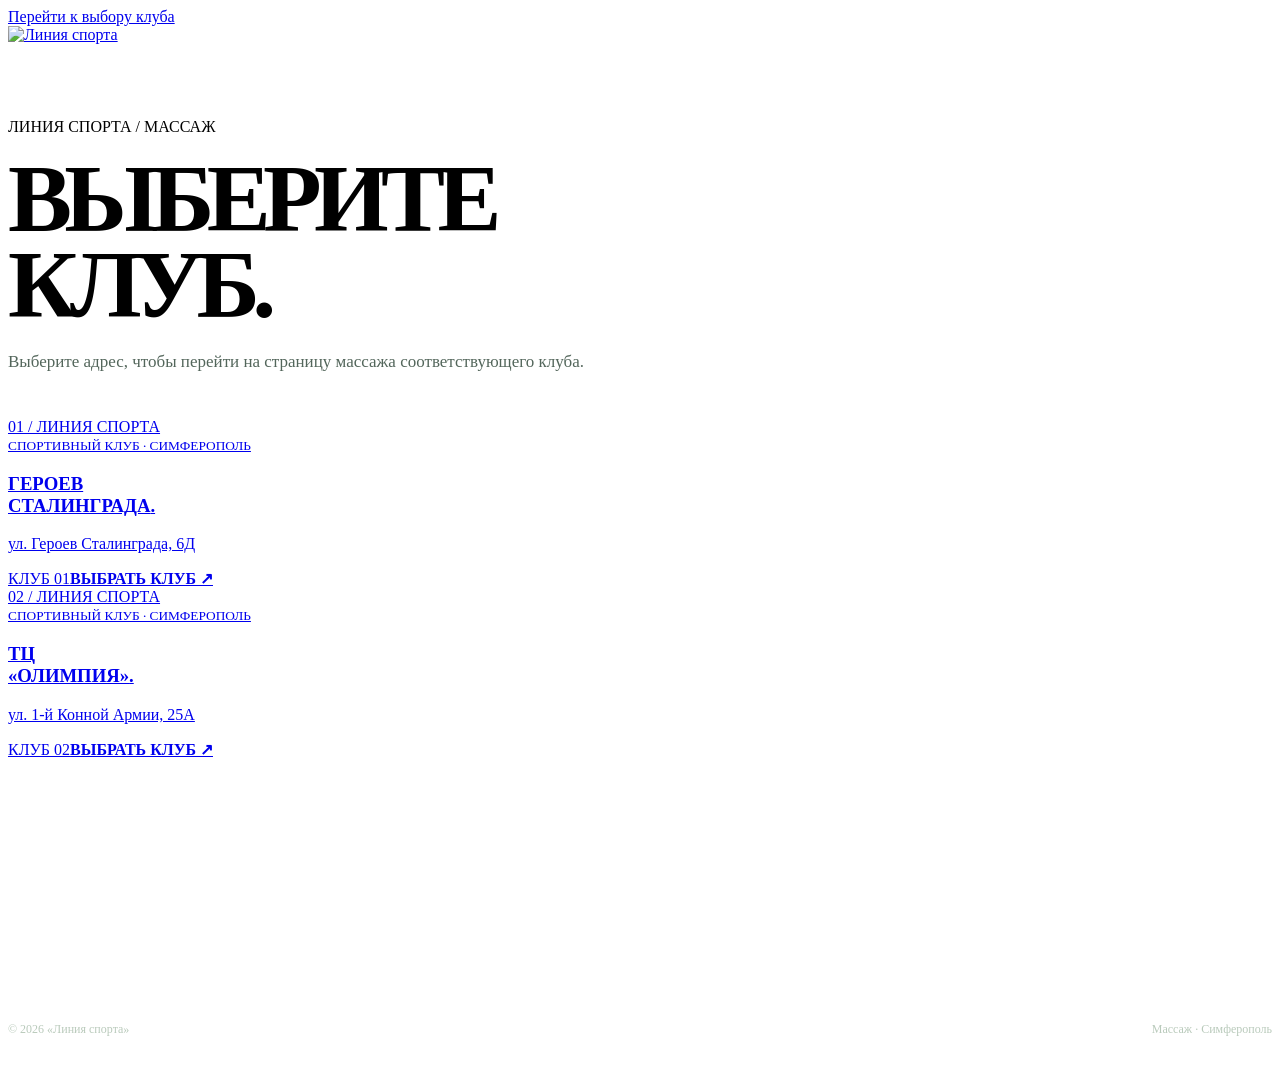
==== commit 45ac743f: "[publish-massage] Homepage club selection only; isolate each club and specialist contacts" ====
--- a/site/index.html
+++ b/site/index.html
@@ -1,112 +1,62 @@
-<!DOCTYPE html>
-
+<!doctype html>
 <html lang="ru">
 <head>
-<meta charset="utf-8"/><meta content="width=device-width,initial-scale=1,viewport-fit=cover" name="viewport"/>
-<meta content="#07140F" name="theme-color"/><meta content="light" name="color-scheme"/>
-<title>Массаж «Линии спорта» — два клуба в Симферополе, специалисты и цены</title>
-<meta content="Массажисты «Линии спорта» по клубам Симферополя. Анна, Григорий и Светлана принимают на ул. Героев Сталинграда, 6Д. Клуб в ТЦ «Олимпия» — ул. 1-й Конной Армии, 25А: анкеты будут добавлены." name="description"/>
-<link href="https://massage.liniyasporta.ru/" rel="canonical"/>
-<meta content="noindex,nofollow" data-release-review="Remove after approval" name="robots"/>
-<meta content="website" property="og:type"/><meta content="ru_RU" property="og:locale"/>
-<meta content="Линия спорта — массаж" property="og:site_name"/>
-<meta content="Массаж «Линии спорта» — два клуба в Симферополе, специалисты и цены" property="og:title"/><meta content="Массажисты «Линии спорта» по клубам Симферополя. Анна, Григорий и Светлана принимают на ул. Героев Сталинграда, 6Д. Клуб в ТЦ «Олимпия» — ул. 1-й Конной Армии, 25А: анкеты будут добавлены." property="og:description"/>
-<meta content="https://massage.liniyasporta.ru/" property="og:url"/>
-<link href="/assets/LS_LOGO_VERTICAL_GREEN_WHITE_MASTER.png" rel="icon" type="image/png"/>
-<link href="https://fonts.googleapis.com" rel="preconnect"/>
-<link crossorigin="" href="https://fonts.gstatic.com" rel="preconnect"/>
-<link href="https://fonts.googleapis.com/css2?family=Inter:wght@400;500;600;700;800;900&amp;display=swap" rel="stylesheet"/>
-<link as="image" fetchpriority="high" href="/assets/anna-original-square.png" rel="preload"/>
-<link href="/styles.css?v=11.0" rel="stylesheet"/>
-<script defer="" src="/app.js?v=11.0"></script>
-</head><body>
-<a class="skip" href="#content">Перейти к содержимому</a>
+<meta charset="utf-8">
+<meta name="viewport" content="width=device-width,initial-scale=1,viewport-fit=cover">
+<meta name="theme-color" content="#07140F">
+<meta name="color-scheme" content="light">
+<title>Выберите клуб — Массаж «Линия спорта»</title>
+<meta name="description" content="Выберите клуб «Линия спорта» в Симферополе: Героев Сталинграда, 6Д или ТЦ «Олимпия», 1-й Конной Армии, 25А.">
+<meta name="robots" content="noindex,nofollow" data-release-review="Remove after approval">
+<link rel="canonical" href="https://massage.liniyasporta.ru/">
+<meta property="og:locale" content="ru_RU">
+<meta property="og:type" content="website">
+<meta property="og:site_name" content="Линия спорта — массаж">
+<meta property="og:title" content="Выберите клуб — Массаж «Линия спорта»">
+<meta property="og:url" content="https://massage.liniyasporta.ru/">
+<link rel="icon" type="image/png" href="/assets/LS_LOGO_VERTICAL_GREEN_WHITE_MASTER.png">
+<link rel="preconnect" href="https://fonts.googleapis.com">
+<link rel="preconnect" href="https://fonts.gstatic.com" crossorigin>
+<link href="https://fonts.googleapis.com/css2?family=Inter:wght@400;500;600;700;800;900&amp;display=swap" rel="stylesheet">
+<link rel="stylesheet" href="/styles.css?v=12.0">
+<style>
+/* Root is a club selector only. Club and specialist pages retain their own content. */
+.club-chooser{min-height:calc(100svh - 90px);padding:58px 0 86px;background:radial-gradient(ellipse 70% 60% at 100% 0%,#e1efe3 0%,transparent 82%),var(--paper)}
+.chooser-intro{margin:0 0 43px}
+.chooser-intro .overline{margin-bottom:20px}
+.chooser-intro h1{margin:0 0 19px;font-size:clamp(54px,7.5vw,112px);line-height:.9;letter-spacing:-.08em;font-weight:900}
+.chooser-intro h1 em{font-style:normal;color:var(--forest)}
+.chooser-intro>p:last-child{max-width:700px;font-size:17px;line-height:1.6;color:#53665b}
+.club-chooser .club-card{min-height:385px}
+.chooser-footer{background:var(--ink);color:#b9cabb;padding:24px 0;font-size:12px}
+.chooser-footer .shell{display:flex;justify-content:space-between;flex-wrap:wrap;gap:12px}
+@media(max-width:960px){.club-chooser{min-height:calc(100svh - 76px);padding:52px 0 70px}}
+@media(max-width:680px){.club-chooser{padding:39px 0 58px}.chooser-intro h1{font-size:clamp(52px,11.6vw,70px)}.chooser-intro{margin-bottom:27px}.chooser-intro>p:last-child{font-size:14px}.club-chooser .club-card{min-height:335px}}
+</style>
+</head>
+<body>
+<a class="skip" href="#content">Перейти к выбору клуба</a>
 <header class="header" id="top"><div class="shell header-grid">
-<a aria-label="Линия спорта — на главную" class="brand" href="/"><img alt="Линия спорта" height="1000" src="/assets/LS_LOGO_HORIZONTAL_GREEN_WHITE_TRANSPARENT_MASTER.png" width="2000"/></a>
-<nav aria-label="Основная навигация" class="header-nav"><a href="/#clubs">Клубы</a><a href="/#team">Массажисты</a><a href="/#prices">Цены</a><a href="/#contact">Контакты</a></nav>
-<a class="btn btn-primary header-cta" href="/#contact">Записаться <svg aria-hidden="true" viewbox="0 0 24 24"><path d="M4.75 12h14.5m-6-6 6 6-6 6"></path></svg></a>
-<button aria-controls="mobile-nav" aria-expanded="false" aria-label="Открыть меню" class="menu-toggle" type="button"><span></span><span></span><span></span></button>
-</div><nav aria-label="Мобильная навигация" class="mobile-nav" hidden="" id="mobile-nav"><a href="/#clubs">Наши клубы</a><a href="/#team">Массажисты</a><a href="/#prices">Услуги и цены</a><a href="/#contact">Контакты и адреса</a></nav></header><main id="content"><div class="microline shell"><span>ЛИНИЯ СПОРТА <b>/</b> МАССАЖ</span><span>СИМФЕРОПОЛЬ  •  2 КЛУБА</span></div>
-<section class="hero"><div class="shell hero-grid"><div class="hero-copy">
-<p class="overline"><span></span> ВРЕМЯ ДЛЯ СЕБЯ</p>
-<h1><span>МАССАЖ.</span><span class="hero-title-accent">ВАШ<br/>РЕСУРС.</span></h1>
-<p class="hero-subhead">Забота о теле. Восстановление после тренировок. Внимание к собственному самочувствию.</p>
-<p class="hero-body">Выберите удобный клуб: на Героев Сталинграда работают Анна, Григорий и Светлана. Специалисты ТЦ «Олимпия» появятся в своём разделе.</p>
-<div class="hero-buttons"><a class="btn btn-primary" href="#clubs">Выбрать клуб<svg aria-hidden="true" viewbox="0 0 24 24"><path d="M4.75 12h14.5m-6-6 6 6-6 6"></path></svg></a><a class="secondary-link" href="#prices">Смотреть прайс ↗</a></div>
-<div class="hero-caption"><span>01 / ВОССТАНОВЛЕНИЕ</span><span>ЗДОРОВЬЕ • ДВИЖЕНИЕ • БАЛАНС</span></div>
-</div><a aria-label="Анна — страница массажиста" class="hero-photo" href="/specialists/anna/"><img alt="Анна, массажист «Линии спорта»" fetchpriority="high" height="1254" src="/assets/anna-original-square.png" width="1254"/>
-<div class="hero-photo-bottom"><div><small>01 / МАССАЖИСТ</small><strong>АННА</strong><span>Героев Сталинграда, 6Д</span></div><span class="hero-photo-arrow">↗</span></div>
-</a></div></section>
-<div class="manifest"><div class="shell manifest-grid"><div><b>02</b><span>КЛУБА В СИМФЕРОПОЛЕ</span></div><div><b>03</b><span>СПЕЦИАЛИСТА В КЛУБЕ НА 6Д</span></div><div><b>100%</b><span>ЗАПИСЬ НАПРЯМУЮ К ВЫБРАННОМУ МАССАЖИСТУ</span></div></div></div>
-<section class="clubs-section section" id="clubs"><div class="shell">
-<div class="section-head"><div><p class="overline"><span></span> НАШИ АДРЕСА / СИМФЕРОПОЛЬ</p><h2>ВЫБЕРИТЕ<br/><em>СВОЙ КЛУБ.</em></h2></div><p>У каждого клуба — свои специалисты, расписание и услуги. Сначала выберите расположение, затем массажиста.</p></div>
-<div class="clubs-grid">
-<a aria-label="Массажисты клуба на Героев Сталинграда, 6Д" class="club-card club-card--active" href="/clubs/geroev-stalingrada/">
-<div class="club-card__top"><span class="club-card__number">01 / ЛИНИЯ СПОРТА</span><span class="club-card__status">3 МАССАЖИСТА</span></div>
-<div class="club-card__content"><small>СПОРТИВНЫЙ КЛУБ</small><h3>ГЕРОЕВ<br/>СТАЛИНГРАДА<span>.</span></h3><p>г. Симферополь, ул. Героев Сталинграда, 6Д</p></div>
-<div class="club-card__bottom"><span>Анна · Григорий · Светлана Щетинина</span><strong>Смотреть специалистов ↗</strong></div>
+<a class="brand" href="/" aria-label="Линия спорта — массаж"><img alt="Линия спорта" height="1000" width="2000" src="/assets/LS_LOGO_HORIZONTAL_GREEN_WHITE_TRANSPARENT_MASTER.png"></a>
+</div></header>
+<main id="content" class="club-chooser"><div class="shell">
+<div class="chooser-intro">
+<p class="overline"><span></span> ЛИНИЯ СПОРТА / МАССАЖ</p>
+<h1>ВЫБЕРИТЕ<br><em>КЛУБ.</em></h1>
+<p>Выберите адрес, чтобы перейти на страницу массажа соответствующего клуба.</p>
+</div>
+<div class="clubs-grid" aria-label="Спортивные клубы «Линия спорта»">
+<a class="club-card club-card--active" href="/clubs/geroev-stalingrada/" aria-label="Выбрать клуб на улице Героев Сталинграда, 6Д">
+<div class="club-card__top"><span class="club-card__number">01 / ЛИНИЯ СПОРТА</span></div>
+<div class="club-card__content"><small>СПОРТИВНЫЙ КЛУБ · СИМФЕРОПОЛЬ</small><h3>ГЕРОЕВ<br>СТАЛИНГРАДА<span>.</span></h3><p>ул. Героев Сталинграда, 6Д</p></div>
+<div class="club-card__bottom"><span>КЛУБ 01</span><strong>ВЫБРАТЬ КЛУБ ↗</strong></div>
 </a>
-<a aria-label="Клуб Линия спорта в ТЦ Олимпия, будущие массажисты" class="club-card club-card--future" href="/clubs/olympia/">
-<div class="club-card__top"><span class="club-card__number">02 / ЛИНИЯ СПОРТА</span><span class="club-card__status">АНКЕТЫ ГОТОВЯТСЯ</span></div>
-<div class="club-card__content"><small>СПОРТИВНЫЙ КЛУБ В ТОРГОВОМ ЦЕНТРЕ</small><h3>ТЦ<br/>«ОЛИМПИЯ»<span>.</span></h3><p>г. Симферополь, ул. 1-й Конной Армии, 25А</p></div>
-<div class="club-card__bottom"><span>Информация о массажистах будет добавлена</span><strong>Открыть клуб ↗</strong></div>
+<a class="club-card club-card--future" href="/clubs/olympia/" aria-label="Выбрать клуб в торговом центре «Олимпия», улица 1-й Конной Армии, 25А">
+<div class="club-card__top"><span class="club-card__number">02 / ЛИНИЯ СПОРТА</span></div>
+<div class="club-card__content"><small>СПОРТИВНЫЙ КЛУБ · СИМФЕРОПОЛЬ</small><h3>ТЦ<br>«ОЛИМПИЯ»<span>.</span></h3><p>ул. 1-й Конной Армии, 25А</p></div>
+<div class="club-card__bottom"><span>КЛУБ 02</span><strong>ВЫБРАТЬ КЛУБ ↗</strong></div>
 </a>
-</div></div></section>
-
-<section class="team section" data-club-id="geroev-stalingrada" id="team"><div class="shell"><div class="team-club-band" id="club-geroev"><div><span>КЛУБ 01 / ГЕРОЕВ СТАЛИНГРАДА</span><strong>г. Симферополь, ул. Героев Сталинграда, 6Д</strong></div><a href="/clubs/geroev-stalingrada/">О клубе ↗</a></div><div class="section-head"><div><p class="overline"><span></span> 01 / НАША КОМАНДА</p><h2>ЛЮДИ, КОТОРЫМ<br/><em>ДОВЕРЯЮТ ТЕЛО.</em></h2></div><p>Здесь принимают Анна, Григорий и Светлана Щетинина. Все указанные ниже специалисты работают по адресу Героев Сталинграда, 6Д.</p></div>
-<div class="expert-grid"><article class="expert featured">
-<a aria-label="Подробнее о массажисте Анна" class="expert-image" href="/specialists/anna/">
-<img alt="Массажист Анна" decoding="async" height="1672" loading="lazy" src="/assets/anna-original-portrait.png" width="941"/>
-<span class="expert-index">01 / МАССАЖИСТ</span></a>
-<div class="expert-body"><p class="expert-kicker">Индивидуальный подход</p><p class="expert-club-badge">ГЕРОЕВ СТАЛИНГРАДА, 6Д</p><h3>Анна</h3><p>Забота о теле в каждом движении. Профессиональный массаж для восстановления и гармонии.</p>
-<div class="expert-bottom"><a class="text-arrow" href="/specialists/anna/">Профиль и прайс <svg aria-hidden="true" viewbox="0 0 24 24"><path d="M4.75 12h14.5m-6-6 6 6-6 6"></path></svg></a><a aria-label="Позвонить Анна" class="call-icon" href="tel:+79781309114"><svg aria-hidden="true" viewbox="0 0 24 24"><path d="M21 16.7v3a2 2 0 0 1-2.2 2 18.2 18.2 0 0 1-16.5-16.5A2 2 0 0 1 4.3 3h3a2 2 0 0 1 2 1.7l.5 3.2a2 2 0 0 1-.55 1.7L7.5 11.3a14.5 14.5 0 0 0 5.1 5.1l1.75-1.75a2 2 0 0 1 1.7-.56l3.2.55a2 2 0 0 1 1.75 2.1Z"></path></svg></a></div>
-</div></article><article class="expert">
-<a aria-label="Подробнее о массажисте Григорий" class="expert-image" href="/specialists/grigory/">
-<img alt="Массажист Григорий" decoding="async" height="497" loading="lazy" src="/assets/grigory-card-centered-v9.png" width="497"/>
-<span class="expert-index">02 / МАССАЖИСТ</span></a>
-<div class="expert-body"><p class="expert-kicker">Массаж и восстановление</p><p class="expert-club-badge">ГЕРОЕВ СТАЛИНГРАДА, 6Д</p><h3>Григорий</h3><p>Массаж для отдыха, восстановления и внимания к своему самочувствию.</p>
-<div class="expert-bottom"><a class="text-arrow" href="/specialists/grigory/">Профиль и прайс <svg aria-hidden="true" viewbox="0 0 24 24"><path d="M4.75 12h14.5m-6-6 6 6-6 6"></path></svg></a><a aria-label="Позвонить Григорий" class="call-icon" href="tel:+79787732353"><svg aria-hidden="true" viewbox="0 0 24 24"><path d="M21 16.7v3a2 2 0 0 1-2.2 2 18.2 18.2 0 0 1-16.5-16.5A2 2 0 0 1 4.3 3h3a2 2 0 0 1 2 1.7l.5 3.2a2 2 0 0 1-.55 1.7L7.5 11.3a14.5 14.5 0 0 0 5.1 5.1l1.75-1.75a2 2 0 0 1 1.7-.56l3.2.55a2 2 0 0 1 1.75 2.1Z"></path></svg></a></div>
-</div></article><article class="expert">
-<a aria-label="Подробнее о массажисте Светлана Щетинина" class="expert-image" href="/specialists/svetlana/">
-<img alt="Массажист Светлана Щетинина" decoding="async" height="460" loading="lazy" src="/assets/svetlana-card.png" width="460"/>
-<span class="expert-index">03 / МАССАЖИСТ</span><span class="card-day">Только по воскресеньям</span></a>
-<div class="expert-body"><p class="expert-kicker">Приём по воскресеньям</p><p class="expert-club-badge">ГЕРОЕВ СТАЛИНГРАДА, 6Д</p><h3>Светлана Щетинина</h3><p>Помогаю заботиться о теле, восстанавливаться после нагрузок и поддерживать хорошее самочувствие.</p>
-<div class="expert-bottom"><a class="text-arrow" href="/specialists/svetlana/">Профиль и прайс <svg aria-hidden="true" viewbox="0 0 24 24"><path d="M4.75 12h14.5m-6-6 6 6-6 6"></path></svg></a><a aria-label="Позвонить Светлана Щетинина" class="call-icon" href="tel:+79787308212"><svg aria-hidden="true" viewbox="0 0 24 24"><path d="M21 16.7v3a2 2 0 0 1-2.2 2 18.2 18.2 0 0 1-16.5-16.5A2 2 0 0 1 4.3 3h3a2 2 0 0 1 2 1.7l.5 3.2a2 2 0 0 1-.55 1.7L7.5 11.3a14.5 14.5 0 0 0 5.1 5.1l1.75-1.75a2 2 0 0 1 1.7-.56l3.2.55a2 2 0 0 1 1.75 2.1Z"></path></svg></a></div>
-</div></article></div></div></section>
-<section class="olympia-section section" id="club-olympia"><div class="shell olympia-layout">
-<div><p class="overline"><span></span> КЛУБ 02 / ТЦ «ОЛИМПИЯ»</p><h2>СПЕЦИАЛИСТЫ<br/><em>В «ОЛИМПИИ».</em></h2><p class="olympia-address">г. Симферополь, ул. 1-й Конной Армии, 25А</p></div>
-<div class="olympia-placeholder"><span>МАССАЖИСТЫ ЭТОГО КЛУБА</span><strong>АНКЕТЫ<br/>БУДУТ ДОБАВЛЕНЫ.</strong><p>Пока для этого адреса нет опубликованных анкет и прайсов. Здесь появятся карточки и контакты специалистов этого клуба.</p><a href="/clubs/olympia/">Страница клуба ↗</a></div>
-</div></section>
-
-<section class="prices-section" id="prices"><div class="shell prices-layout"><div class="prices-intro"><p class="overline overline-light"><span></span> 02 / ПРОЗРАЧНЫЕ УСЛОВИЯ</p><div class="pricing-club-label"><strong>КЛУБ 01</strong><span>Героев Сталинграда, 6Д</span></div><h2>ВЫБЕРИТЕ<br/><em>СВОЙ</em><br/>МАССАЖ.</h2><p>Цены относятся к специалистам клуба на Героев Сталинграда, 6Д. Для ТЦ «Олимпия» прайсы будут опубликованы отдельно.</p><div class="prices-line"><span></span>ПОНЯТНО / БЕЗ ЛИШНЕГО</div></div><div class="prices-shell"><div aria-label="Выбор массажиста клуба на Героев Сталинграда, 6Д" class="prices-tabs" role="tablist"><button aria-controls="panel-anna" aria-selected="true" data-panel-id="anna" id="tab-anna" role="tab" tabindex="0" type="button">Анна</button><button aria-controls="panel-grigory" aria-selected="false" data-panel-id="grigory" id="tab-grigory" role="tab" tabindex="-1" type="button">Григорий</button><button aria-controls="panel-svetlana" aria-selected="false" data-panel-id="svetlana" id="tab-svetlana" role="tab" tabindex="-1" type="button">Светлана</button></div><div aria-labelledby="tab-anna" class="price-panel" id="panel-anna" role="tabpanel"><div class="price-person-head"><div><span>УСЛУГИ И СТОИМОСТЬ</span><h3>Анна</h3></div><a class="price-person-tel" href="tel:+79781309114">+7 978 130 91 14 ↗</a></div><div class="pricing-legend"><strong>ДВЕ ЦЕНЫ — ДЛЯ ВСЕХ И ДЛЯ ЧЛЕНОВ КЛУБА</strong><p>Первая цена — без клубной карты. Вторая, выделенная зелёным, — для владельцев клубных карт «Линии спорта».</p></div><div class="rate-group"><span>РУЧНОЙ МАССАЖ</span></div><div class="rate"><div class="rate-title"><strong>Ручной массаж · женщина</strong><span>60 минут · Ягодицы, спина, голова, руки, грудь</span></div><div class="rate-values"><span class="cost"><small>БЕЗ КЛУБНОЙ КАРТЫ</small><b>2 500 ₽</b></span><span class="cost cost--club"><small>ЧЛЕНАМ КЛУБА</small><b>2 000 ₽</b></span></div></div><div class="rate"><div class="rate-title"><strong>Ручной массаж · мужчина</strong><span>60 минут · Ягодицы, спина, голова, руки, грудь</span></div><div class="rate-values"><span class="cost"><small>БЕЗ КЛУБНОЙ КАРТЫ</small><b>3 500 ₽</b></span><span class="cost cost--club"><small>ЧЛЕНАМ КЛУБА</small><b>3 000 ₽</b></span></div></div><div class="rate"><div class="rate-title"><strong>Ручной массаж · женщина</strong><span>90 минут · Стопы, задняя поверхность ног, ягодицы, спина, голова, руки, грудь</span></div><div class="rate-values"><span class="cost"><small>БЕЗ КЛУБНОЙ КАРТЫ</small><b>3 500 ₽</b></span><span class="cost cost--club"><small>ЧЛЕНАМ КЛУБА</small><b>2 700 ₽</b></span></div></div><div class="rate"><div class="rate-title"><strong>Ручной массаж · мужчина</strong><span>90 минут · Стопы, задняя поверхность ног, ягодицы, спина, голова, руки, грудь</span></div><div class="rate-values"><span class="cost"><small>БЕЗ КЛУБНОЙ КАРТЫ</small><b>4 500 ₽</b></span><span class="cost cost--club"><small>ЧЛЕНАМ КЛУБА</small><b>3 700 ₽</b></span></div></div><a class="price-more" href="/specialists/anna/#prices-person">Все услуги, абонементы и цены →</a><div class="price-panel-bottom"><a class="price-profile-link" href="/specialists/anna/#prices-person">Полный прайс <svg aria-hidden="true" viewbox="0 0 24 24"><path d="M4.75 12h14.5m-6-6 6 6-6 6"></path></svg></a><a class="btn btn-dark" href="tel:+79781309114">Позвонить <svg aria-hidden="true" viewbox="0 0 24 24"><path d="M4.75 12h14.5m-6-6 6 6-6 6"></path></svg></a></div>
-</div><div aria-labelledby="tab-grigory" class="price-panel" hidden="" id="panel-grigory" role="tabpanel">
-<div class="price-person-head"><div><span>СТОИМОСТЬ УСЛУГ</span><h3>Григорий</h3></div><a class="price-person-tel" href="tel:+79787732353">+7 978 773-23-53 ↗</a></div>
-<div class="rate"><div class="rate-title"><strong>Массаж спины</strong><span>30 мин</span></div>
-<div class="rate-values"><span class="cost"><small>ОБЫЧНАЯ</small><b>2 500 ₽</b></span><span class="cost cost--club"><small>ЧЛЕНАМ КЛУБА</small><b>2 000 ₽</b></span></div></div><div class="rate"><div class="rate-title"><strong>Общий массаж · женщины</strong><span>60 мин</span></div>
-<div class="rate-values"><span class="cost"><small>ОБЫЧНАЯ</small><b>3 000 ₽</b></span><span class="cost cost--club"><small>ЧЛЕНАМ КЛУБА</small><b>2 500 ₽</b></span></div></div><div class="rate"><div class="rate-title"><strong>Общий массаж · мужчины</strong><span>60 мин</span></div>
-<div class="rate-values"><span class="cost"><small>ОБЫЧНАЯ</small><b>3 500 ₽</b></span><span class="cost cost--club"><small>ЧЛЕНАМ КЛУБА</small><b>3 000 ₽</b></span></div></div><div class="rate"><div class="rate-title"><strong>Массаж шиацу</strong><span>30 мин</span></div>
-<div class="rate-values"><span class="cost"><small>ОБЫЧНАЯ</small><b>3 000 ₽</b></span><span class="cost cost--club"><small>ЧЛЕНАМ КЛУБА</small><b>2 500 ₽</b></span></div></div><div class="rate"><div class="rate-title"><strong>Расслабляющий / тонизирующий</strong><span>60 мин</span></div>
-<div class="rate-values"><span class="cost"><small>ОБЫЧНАЯ</small><b>3 000 ₽</b></span><span class="cost cost--club"><small>ЧЛЕНАМ КЛУБА</small><b>2 500 ₽</b></span></div></div>
-<div class="price-panel-bottom"><a class="price-profile-link" href="/specialists/grigory/#prices-person">Полный прайс <svg aria-hidden="true" viewbox="0 0 24 24"><path d="M4.75 12h14.5m-6-6 6 6-6 6"></path></svg></a><a class="btn btn-dark" href="tel:+79787732353">Позвонить <svg aria-hidden="true" viewbox="0 0 24 24"><path d="M4.75 12h14.5m-6-6 6 6-6 6"></path></svg></a></div>
-</div><div aria-labelledby="tab-svetlana" class="price-panel" hidden="" id="panel-svetlana" role="tabpanel">
-<div class="price-person-head"><div><span>СТОИМОСТЬ УСЛУГ</span><h3>Светлана Щетинина</h3></div><a class="price-person-tel" href="tel:+79787308212">+7 978 730-82-12 ↗</a></div>
-<div class="rate"><div class="rate-title"><strong>Общий массаж</strong><span>70–75 мин</span></div>
-<div class="rate-values"><span class="cost"><small>ОБЫЧНАЯ</small><b>3 000 ₽</b></span><span class="cost cost--club"><small>ЧЛЕНАМ КЛУБА</small><b>2 500 ₽</b></span></div></div><div class="rate"><div class="rate-title"><strong>Массаж спины</strong><span>40 мин</span></div>
-<div class="rate-values"><span class="cost"><small>ОБЫЧНАЯ</small><b>2 000 ₽</b></span><span class="cost cost--club"><small>ЧЛЕНАМ КЛУБА</small><b>1 600 ₽</b></span></div></div><div class="rate"><div class="rate-title"><strong>Антицеллюлитный массаж</strong><span>60 мин</span></div>
-<div class="rate-values"><span class="cost"><small>ОБЫЧНАЯ</small><b>3 000 ₽</b></span><span class="cost cost--club"><small>ЧЛЕНАМ КЛУБА</small><b>2 500 ₽</b></span></div></div>
-<div class="price-panel-bottom"><a class="price-profile-link" href="/specialists/svetlana/#prices-person">Полный прайс <svg aria-hidden="true" viewbox="0 0 24 24"><path d="M4.75 12h14.5m-6-6 6 6-6 6"></path></svg></a><a class="btn btn-dark" href="tel:+79787308212">Позвонить <svg aria-hidden="true" viewbox="0 0 24 24"><path d="M4.75 12h14.5m-6-6 6 6-6 6"></path></svg></a></div>
-</div></div></div></section>
-<section class="approach section" id="benefits"><div class="shell approach-layout"><div class="approach-intro"><p class="overline"><span></span> 03 / ВНИМАНИЕ К СЕБЕ</p><h2>ХОРОШЕЕ<br/>САМОЧУВСТВИЕ<br/><em>НАЧИНАЕТСЯ<br/>С ЗАБОТЫ.</em></h2><p>Массаж может стать частью активного образа жизни — после спортивной нагрузки или просто в нужный момент отдыха.</p></div>
-<div class="approach-steps"><div><span>01</span><div><h3>После тренировки</h3><p>Время уделить внимание мышцам после физических нагрузок.</p></div></div><div><span>02</span><div><h3>После насыщенного дня</h3><p>Возможность переключиться и расслабиться.</p></div></div><div><span>03</span><div><h3>Под ваш запрос</h3><p>Выбор техники, специалиста и продолжительности сеанса.</p></div></div></div></div></section>
-<section class="contact-section" id="contact"><div class="shell contact-layout"><div class="contact-info"><p class="overline"><span></span> 04 / ЗАПИСЬ</p><h2>НАЙДИТЕ<br/><em>ВРЕМЯ<br/>ДЛЯ СЕБЯ.</em></h2><p>Все три указанных специалиста принимают на Героев Сталинграда, 6Д. Запись — напрямую по телефону. Для ТЦ «Олимпия» контакты появятся позже.</p>
-<div class="contact-clubs">
-<div class="contact-club"><span>КЛУБ 01 · МАССАЖИСТЫ ПРИНИМАЮТ</span><strong>Героев Сталинграда, 6Д</strong><p>г. Симферополь, ул. Героев Сталинграда, 6Д</p><small>Анна, Григорий, Светлана Щетинина</small><a href="/clubs/geroev-stalingrada/">Информация о клубе ↗</a></div>
-<div class="contact-club contact-club--future"><span>КЛУБ 02 · ТЦ «ОЛИМПИЯ»</span><strong>1-й Конной Армии, 25А</strong><p>г. Симферополь, ул. 1-й Конной Армии, 25А</p><small>Контакты массажистов будут добавлены отдельно</small><a href="/clubs/olympia/">Страница клуба ↗</a></div>
 </div>
-</div>
-<div class="contact-list"><div class="contact-team-label">ЗАПИСЬ В КЛУБЕ НА ГЕРОЕВ СТАЛИНГРАДА, 6Д</div><a class="contact-row" href="tel:+79781309114"><span class="contact-row-icon"><svg aria-hidden="true" viewbox="0 0 24 24"><path d="M21 16.7v3a2 2 0 0 1-2.2 2 18.2 18.2 0 0 1-16.5-16.5A2 2 0 0 1 4.3 3h3a2 2 0 0 1 2 1.7l.5 3.2a2 2 0 0 1-.55 1.7L7.5 11.3a14.5 14.5 0 0 0 5.1 5.1l1.75-1.75a2 2 0 0 1 1.7-.56l3.2.55a2 2 0 0 1 1.75 2.1Z"></path></svg></span><span class="contact-row-name"><strong>Анна</strong><small>Индивидуальный подход</small></span><span class="contact-row-phone">+7 978 130 91 14</span><span class="contact-row-arrow">↗</span></a><a class="contact-row" href="tel:+79787732353"><span class="contact-row-icon"><svg aria-hidden="true" viewbox="0 0 24 24"><path d="M21 16.7v3a2 2 0 0 1-2.2 2 18.2 18.2 0 0 1-16.5-16.5A2 2 0 0 1 4.3 3h3a2 2 0 0 1 2 1.7l.5 3.2a2 2 0 0 1-.55 1.7L7.5 11.3a14.5 14.5 0 0 0 5.1 5.1l1.75-1.75a2 2 0 0 1 1.7-.56l3.2.55a2 2 0 0 1 1.75 2.1Z"></path></svg></span><span class="contact-row-name"><strong>Григорий</strong><small>Массаж и восстановление</small></span><span class="contact-row-phone">+7 978 773-23-53</span><span class="contact-row-arrow">↗</span></a><a class="contact-row" href="tel:+79787308212"><span class="contact-row-icon"><svg aria-hidden="true" viewbox="0 0 24 24"><path d="M21 16.7v3a2 2 0 0 1-2.2 2 18.2 18.2 0 0 1-16.5-16.5A2 2 0 0 1 4.3 3h3a2 2 0 0 1 2 1.7l.5 3.2a2 2 0 0 1-.55 1.7L7.5 11.3a14.5 14.5 0 0 0 5.1 5.1l1.75-1.75a2 2 0 0 1 1.7-.56l3.2.55a2 2 0 0 1 1.75 2.1Z"></path></svg></span><span class="contact-row-name"><strong>Светлана Щетинина</strong><small>Приём только по воскресеньям</small></span><span class="contact-row-phone">+7 978 730-82-12</span><span class="contact-row-arrow">↗</span></a></div></div></section></main><footer class="footer"><div class="shell footer-primary">
-<div class="footer-about"><a aria-label="Линия спорта — на главную" class="footer-brand" href="/"><img alt="Линия спорта" height="1000" loading="lazy" src="/assets/LS_LOGO_HORIZONTAL_GREEN_WHITE_TRANSPARENT_MASTER.png" width="2000"/></a>
-<p>Массаж и восстановление<br/>в клубах «Линия спорта».<br/>Симферополь · два адреса.</p></div>
-<div class="footer-links footer-clubs"><span>АДРЕСА КЛУБОВ</span><a href="/clubs/geroev-stalingrada/">г. Симферополь, ул. Героев Сталинграда, 6Д ↗</a><a href="/clubs/olympia/">ТЦ «Олимпия»<br/>г. Симферополь, ул. 1-й Конной Армии, 25А ↗</a></div><div class="footer-links"><span>НАВИГАЦИЯ</span><a href="/#team">Наши массажисты</a><a href="/#prices">Услуги и цены</a><a href="/#contact">Запись на массаж</a></div>
-<div class="footer-links"><span>ЛИНИЯ СПОРТА</span><a href="https://promo.liniyasporta.ru/" rel="noopener" target="_blank">Промо-сайт ↗</a><a href="https://docs.liniyasporta.ru/" rel="noopener" target="_blank">Документы ↗</a><a href="https://docs.liniyasporta.ru/privacy/" rel="noopener" target="_blank">Политика конфиденциальности ↗</a></div>
-</div><div class="shell footer-bottom"><span>© 2026 «Линия спорта»</span><span>Специалисты и цены указаны по каждому клубу отдельно</span><a href="#top">Наверх ↑</a></div></footer></body></html>+</div></main>
+<footer class="chooser-footer"><div class="shell"><span>© 2026 «Линия спорта»</span><span>Массаж · Симферополь</span></div></footer>
+</body></html>
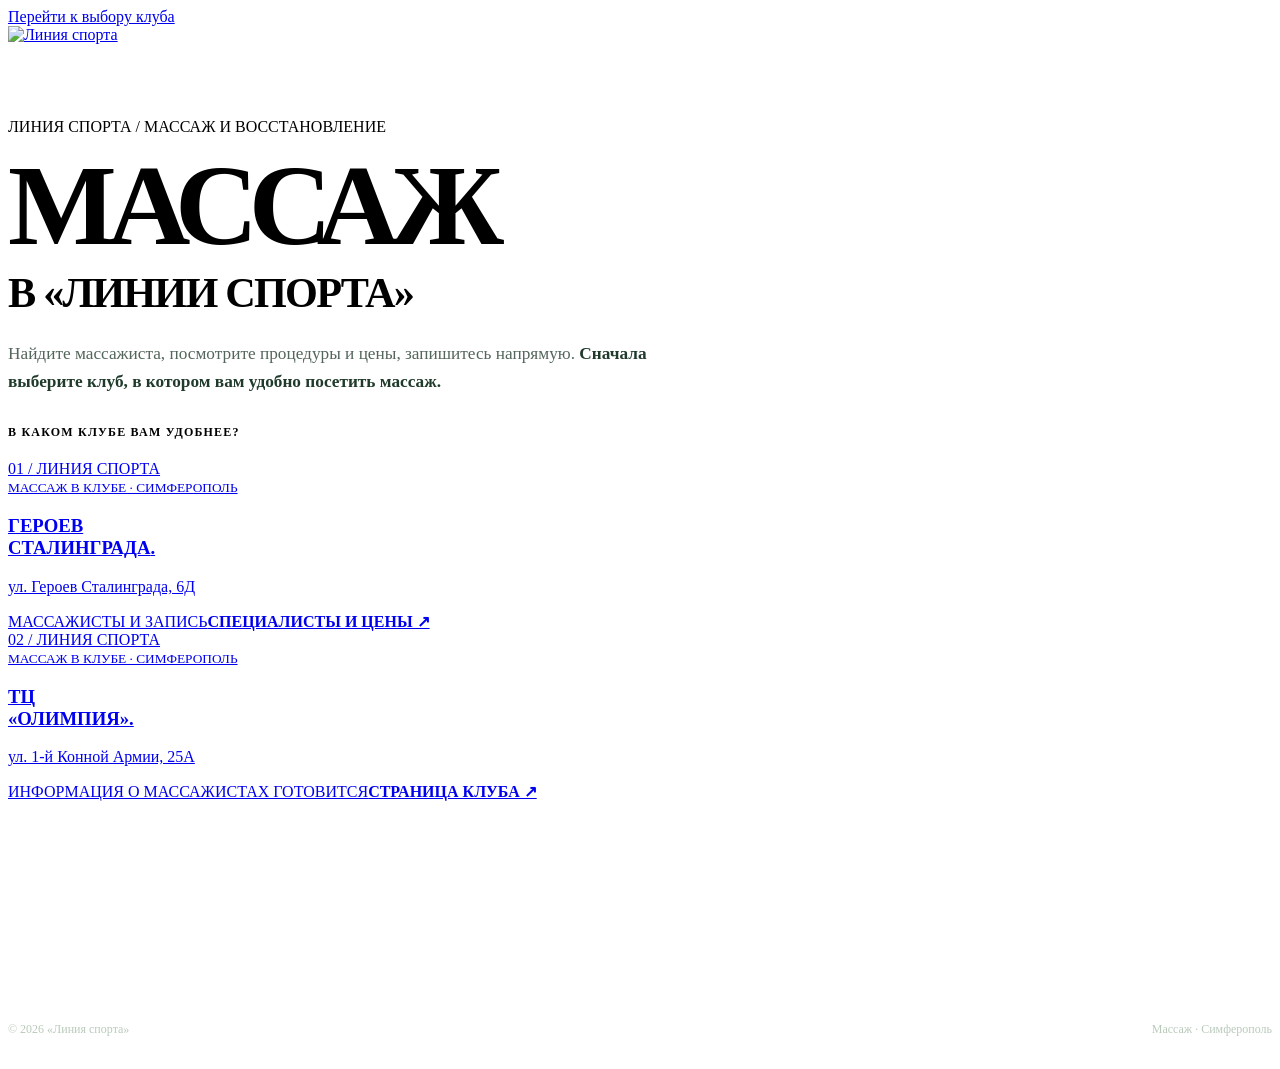
==== commit 7ddb29fe: "[publish-massage] Clarify massage purpose and why visitors choose a club" ====
--- a/site/index.html
+++ b/site/index.html
@@ -5,33 +5,33 @@
 <meta name="viewport" content="width=device-width,initial-scale=1,viewport-fit=cover">
 <meta name="theme-color" content="#07140F">
 <meta name="color-scheme" content="light">
-<title>Выберите клуб — Массаж «Линия спорта»</title>
-<meta name="description" content="Выберите клуб «Линия спорта» в Симферополе: Героев Сталинграда, 6Д или ТЦ «Олимпия», 1-й Конной Армии, 25А.">
+<title>Массаж в «Линии спорта» — специалисты и запись по клубам</title>
+<meta name="description" content="Массаж в клубах «Линия спорта» в Симферополе. Выберите удобный клуб, чтобы посмотреть массажистов, услуги, цены и способы записи.">
 <meta name="robots" content="noindex,nofollow" data-release-review="Remove after approval">
 <link rel="canonical" href="https://massage.liniyasporta.ru/">
 <meta property="og:locale" content="ru_RU">
 <meta property="og:type" content="website">
 <meta property="og:site_name" content="Линия спорта — массаж">
-<meta property="og:title" content="Выберите клуб — Массаж «Линия спорта»">
+<meta property="og:title" content="Массаж в «Линии спорта» — специалисты и запись">
 <meta property="og:url" content="https://massage.liniyasporta.ru/">
 <link rel="icon" type="image/png" href="/assets/LS_LOGO_VERTICAL_GREEN_WHITE_MASTER.png">
 <link rel="preconnect" href="https://fonts.googleapis.com">
 <link rel="preconnect" href="https://fonts.gstatic.com" crossorigin>
 <link href="https://fonts.googleapis.com/css2?family=Inter:wght@400;500;600;700;800;900&amp;display=swap" rel="stylesheet">
-<link rel="stylesheet" href="/styles.css?v=12.0">
+<link rel="stylesheet" href="/styles.css?v=12.2">
 <style>
 /* Root is a club selector only. Club and specialist pages retain their own content. */
 .club-chooser{min-height:calc(100svh - 90px);padding:58px 0 86px;background:radial-gradient(ellipse 70% 60% at 100% 0%,#e1efe3 0%,transparent 82%),var(--paper)}
-.chooser-intro{margin:0 0 43px}
-.chooser-intro .overline{margin-bottom:20px}
-.chooser-intro h1{margin:0 0 19px;font-size:clamp(54px,7.5vw,112px);line-height:.9;letter-spacing:-.08em;font-weight:900}
-.chooser-intro h1 em{font-style:normal;color:var(--forest)}
-.chooser-intro>p:last-child{max-width:700px;font-size:17px;line-height:1.6;color:#53665b}
+.chooser-intro{margin:0 0 30px}
+.chooser-intro .overline{margin-bottom:18px}
+.chooser-intro h1{margin:0 0 24px;font-size:clamp(66px,9vw,128px);line-height:.9;letter-spacing:-.083em;font-weight:900}
+.chooser-intro h1 span{display:block;margin-top:12px;color:var(--forest);font-size:clamp(28px,3.3vw,49px);line-height:1.1;letter-spacing:-.042em}
+.chooser-intro>p:last-child{max-width:710px;font-size:clamp(16px,1.35vw,19px);line-height:1.6;color:#53665b}.chooser-intro>p strong{color:#203b2b;font-weight:800}.chooser-list-title{margin:0 0 20px;font-size:12px;letter-spacing:.1em;font-weight:900;color:var(--forest)}
 .club-chooser .club-card{min-height:385px}
 .chooser-footer{background:var(--ink);color:#b9cabb;padding:24px 0;font-size:12px}
 .chooser-footer .shell{display:flex;justify-content:space-between;flex-wrap:wrap;gap:12px}
 @media(max-width:960px){.club-chooser{min-height:calc(100svh - 76px);padding:52px 0 70px}}
-@media(max-width:680px){.club-chooser{padding:39px 0 58px}.chooser-intro h1{font-size:clamp(52px,11.6vw,70px)}.chooser-intro{margin-bottom:27px}.chooser-intro>p:last-child{font-size:14px}.club-chooser .club-card{min-height:335px}}
+@media(max-width:680px){.club-chooser{padding:39px 0 58px}.chooser-intro h1{font-size:clamp(60px,15vw,78px)}.chooser-intro h1 span{font-size:clamp(23px,6vw,30px);margin-top:10px}.chooser-intro{margin-bottom:23px}.chooser-intro>p:last-child{font-size:14px}.chooser-list-title{font-size:11px;margin-bottom:15px}.club-chooser .club-card{min-height:335px}}
 </style>
 </head>
 <body>
@@ -41,20 +41,21 @@
 </div></header>
 <main id="content" class="club-chooser"><div class="shell">
 <div class="chooser-intro">
-<p class="overline"><span></span> ЛИНИЯ СПОРТА / МАССАЖ</p>
-<h1>ВЫБЕРИТЕ<br><em>КЛУБ.</em></h1>
-<p>Выберите адрес, чтобы перейти на страницу массажа соответствующего клуба.</p>
+<p class="overline"><span></span> ЛИНИЯ СПОРТА / МАССАЖ И ВОССТАНОВЛЕНИЕ</p>
+<h1>МАССАЖ<span>В «ЛИНИИ СПОРТА»</span></h1>
+<p>Найдите массажиста, посмотрите процедуры и цены, запишитесь напрямую. <strong>Сначала выберите клуб, в котором вам удобно посетить массаж.</strong></p>
 </div>
+<p class="chooser-list-title">В КАКОМ КЛУБЕ ВАМ УДОБНЕЕ?</p>
 <div class="clubs-grid" aria-label="Спортивные клубы «Линия спорта»">
 <a class="club-card club-card--active" href="/clubs/geroev-stalingrada/" aria-label="Выбрать клуб на улице Героев Сталинграда, 6Д">
 <div class="club-card__top"><span class="club-card__number">01 / ЛИНИЯ СПОРТА</span></div>
-<div class="club-card__content"><small>СПОРТИВНЫЙ КЛУБ · СИМФЕРОПОЛЬ</small><h3>ГЕРОЕВ<br>СТАЛИНГРАДА<span>.</span></h3><p>ул. Героев Сталинграда, 6Д</p></div>
-<div class="club-card__bottom"><span>КЛУБ 01</span><strong>ВЫБРАТЬ КЛУБ ↗</strong></div>
+<div class="club-card__content"><small>МАССАЖ В КЛУБЕ · СИМФЕРОПОЛЬ</small><h3>ГЕРОЕВ<br>СТАЛИНГРАДА<span>.</span></h3><p>ул. Героев Сталинграда, 6Д</p></div>
+<div class="club-card__bottom"><span>МАССАЖИСТЫ И ЗАПИСЬ</span><strong>СПЕЦИАЛИСТЫ И ЦЕНЫ ↗</strong></div>
 </a>
 <a class="club-card club-card--future" href="/clubs/olympia/" aria-label="Выбрать клуб в торговом центре «Олимпия», улица 1-й Конной Армии, 25А">
 <div class="club-card__top"><span class="club-card__number">02 / ЛИНИЯ СПОРТА</span></div>
-<div class="club-card__content"><small>СПОРТИВНЫЙ КЛУБ · СИМФЕРОПОЛЬ</small><h3>ТЦ<br>«ОЛИМПИЯ»<span>.</span></h3><p>ул. 1-й Конной Армии, 25А</p></div>
-<div class="club-card__bottom"><span>КЛУБ 02</span><strong>ВЫБРАТЬ КЛУБ ↗</strong></div>
+<div class="club-card__content"><small>МАССАЖ В КЛУБЕ · СИМФЕРОПОЛЬ</small><h3>ТЦ<br>«ОЛИМПИЯ»<span>.</span></h3><p>ул. 1-й Конной Армии, 25А</p></div>
+<div class="club-card__bottom"><span>ИНФОРМАЦИЯ О МАССАЖИСТАХ ГОТОВИТСЯ</span><strong>СТРАНИЦА КЛУБА ↗</strong></div>
 </a>
 </div>
 </div></main>
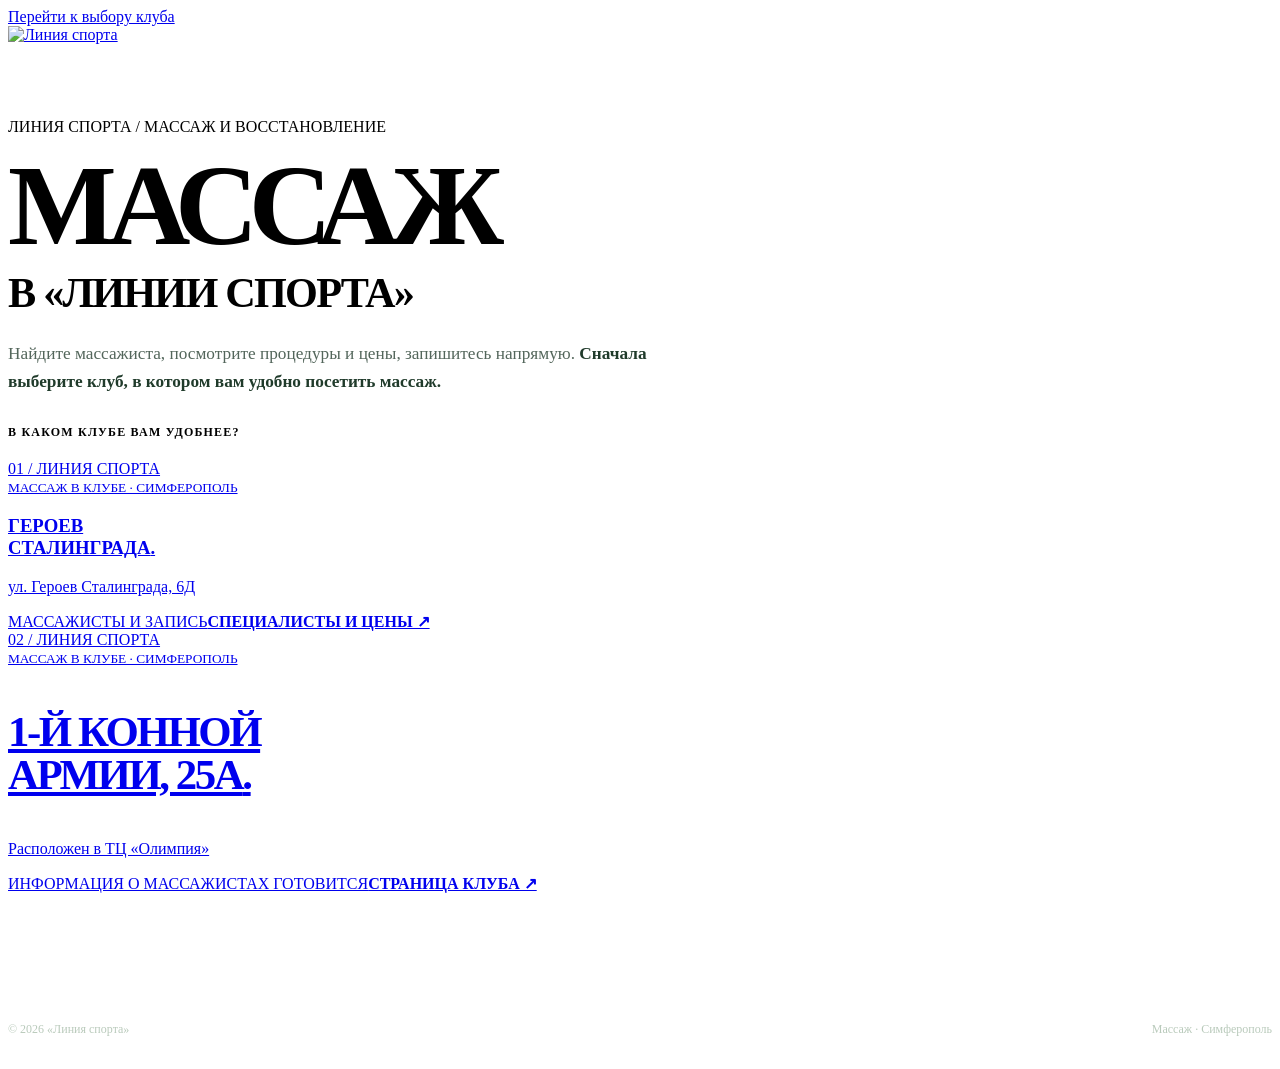
==== commit 8b45d1ea: "[publish-massage] Put 1-й Конной Армии, 25А first and move club page to street-based URL" ====
--- a/site/index.html
+++ b/site/index.html
@@ -29,9 +29,10 @@
 .chooser-intro>p:last-child{max-width:710px;font-size:clamp(16px,1.35vw,19px);line-height:1.6;color:#53665b}.chooser-intro>p strong{color:#203b2b;font-weight:800}.chooser-list-title{margin:0 0 20px;font-size:12px;letter-spacing:.1em;font-weight:900;color:var(--forest)}
 .club-chooser .club-card{min-height:385px}
 .chooser-footer{background:var(--ink);color:#b9cabb;padding:24px 0;font-size:12px}
+.club-card--address .club-card__content h3{font-size:clamp(31px,3.35vw,54px);line-height:1.02;letter-spacing:-.057em}
 .chooser-footer .shell{display:flex;justify-content:space-between;flex-wrap:wrap;gap:12px}
 @media(max-width:960px){.club-chooser{min-height:calc(100svh - 76px);padding:52px 0 70px}}
-@media(max-width:680px){.club-chooser{padding:39px 0 58px}.chooser-intro h1{font-size:clamp(60px,15vw,78px)}.chooser-intro h1 span{font-size:clamp(23px,6vw,30px);margin-top:10px}.chooser-intro{margin-bottom:23px}.chooser-intro>p:last-child{font-size:14px}.chooser-list-title{font-size:11px;margin-bottom:15px}.club-chooser .club-card{min-height:335px}}
+@media(max-width:680px){.club-chooser{padding:39px 0 58px}.chooser-intro h1{font-size:clamp(60px,15vw,78px)}.chooser-intro h1 span{font-size:clamp(23px,6vw,30px);margin-top:10px}.chooser-intro{margin-bottom:23px}.chooser-intro>p:last-child{font-size:14px}.chooser-list-title{font-size:11px;margin-bottom:15px}.club-card--address .club-card__content h3{font-size:clamp(31px,8vw,43px)}.club-chooser .club-card{min-height:335px}}
 </style>
 </head>
 <body>
@@ -52,9 +53,9 @@
 <div class="club-card__content"><small>МАССАЖ В КЛУБЕ · СИМФЕРОПОЛЬ</small><h3>ГЕРОЕВ<br>СТАЛИНГРАДА<span>.</span></h3><p>ул. Героев Сталинграда, 6Д</p></div>
 <div class="club-card__bottom"><span>МАССАЖИСТЫ И ЗАПИСЬ</span><strong>СПЕЦИАЛИСТЫ И ЦЕНЫ ↗</strong></div>
 </a>
-<a class="club-card club-card--future" href="/clubs/olympia/" aria-label="Выбрать клуб в торговом центре «Олимпия», улица 1-й Конной Армии, 25А">
+<a class="club-card club-card--future club-card--address" href="/clubs/1-konnoi-armii-25a/" aria-label="Массаж в клубе «Линия спорта», улица 1-й Конной Армии, дом 25А, ТЦ «Олимпия»">
 <div class="club-card__top"><span class="club-card__number">02 / ЛИНИЯ СПОРТА</span></div>
-<div class="club-card__content"><small>МАССАЖ В КЛУБЕ · СИМФЕРОПОЛЬ</small><h3>ТЦ<br>«ОЛИМПИЯ»<span>.</span></h3><p>ул. 1-й Конной Армии, 25А</p></div>
+<div class="club-card__content"><small>МАССАЖ В КЛУБЕ · СИМФЕРОПОЛЬ</small><h3>1-Й КОННОЙ<br>АРМИИ, 25А<span>.</span></h3><p>Расположен в ТЦ «Олимпия»</p></div>
 <div class="club-card__bottom"><span>ИНФОРМАЦИЯ О МАССАЖИСТАХ ГОТОВИТСЯ</span><strong>СТРАНИЦА КЛУБА ↗</strong></div>
 </a>
 </div>
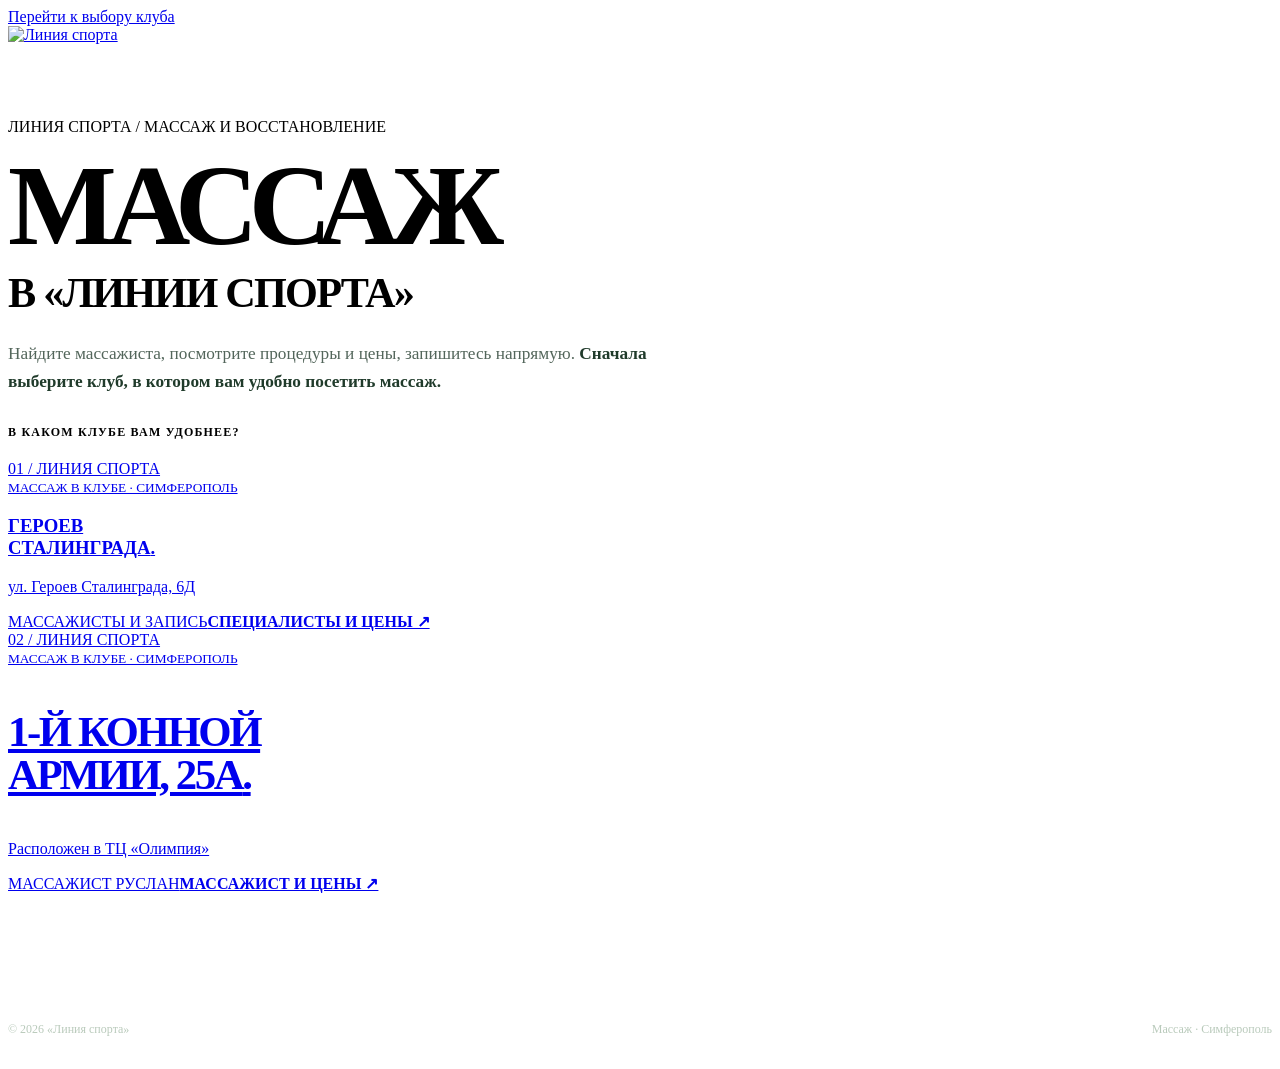
==== commit a38df7c6: "[publish-massage] Add Ruslan to 1st Cavalry Army club with original portrait, prices and phone" ====
--- a/site/index.html
+++ b/site/index.html
@@ -56,7 +56,7 @@
 <a class="club-card club-card--future club-card--address" href="/clubs/1-konnoi-armii-25a/" aria-label="Массаж в клубе «Линия спорта», улица 1-й Конной Армии, дом 25А, ТЦ «Олимпия»">
 <div class="club-card__top"><span class="club-card__number">02 / ЛИНИЯ СПОРТА</span></div>
 <div class="club-card__content"><small>МАССАЖ В КЛУБЕ · СИМФЕРОПОЛЬ</small><h3>1-Й КОННОЙ<br>АРМИИ, 25А<span>.</span></h3><p>Расположен в ТЦ «Олимпия»</p></div>
-<div class="club-card__bottom"><span>ИНФОРМАЦИЯ О МАССАЖИСТАХ ГОТОВИТСЯ</span><strong>СТРАНИЦА КЛУБА ↗</strong></div>
+<div class="club-card__bottom"><span>МАССАЖИСТ РУСЛАН</span><strong>МАССАЖИСТ И ЦЕНЫ ↗</strong></div>
 </a>
 </div>
 </div></main>
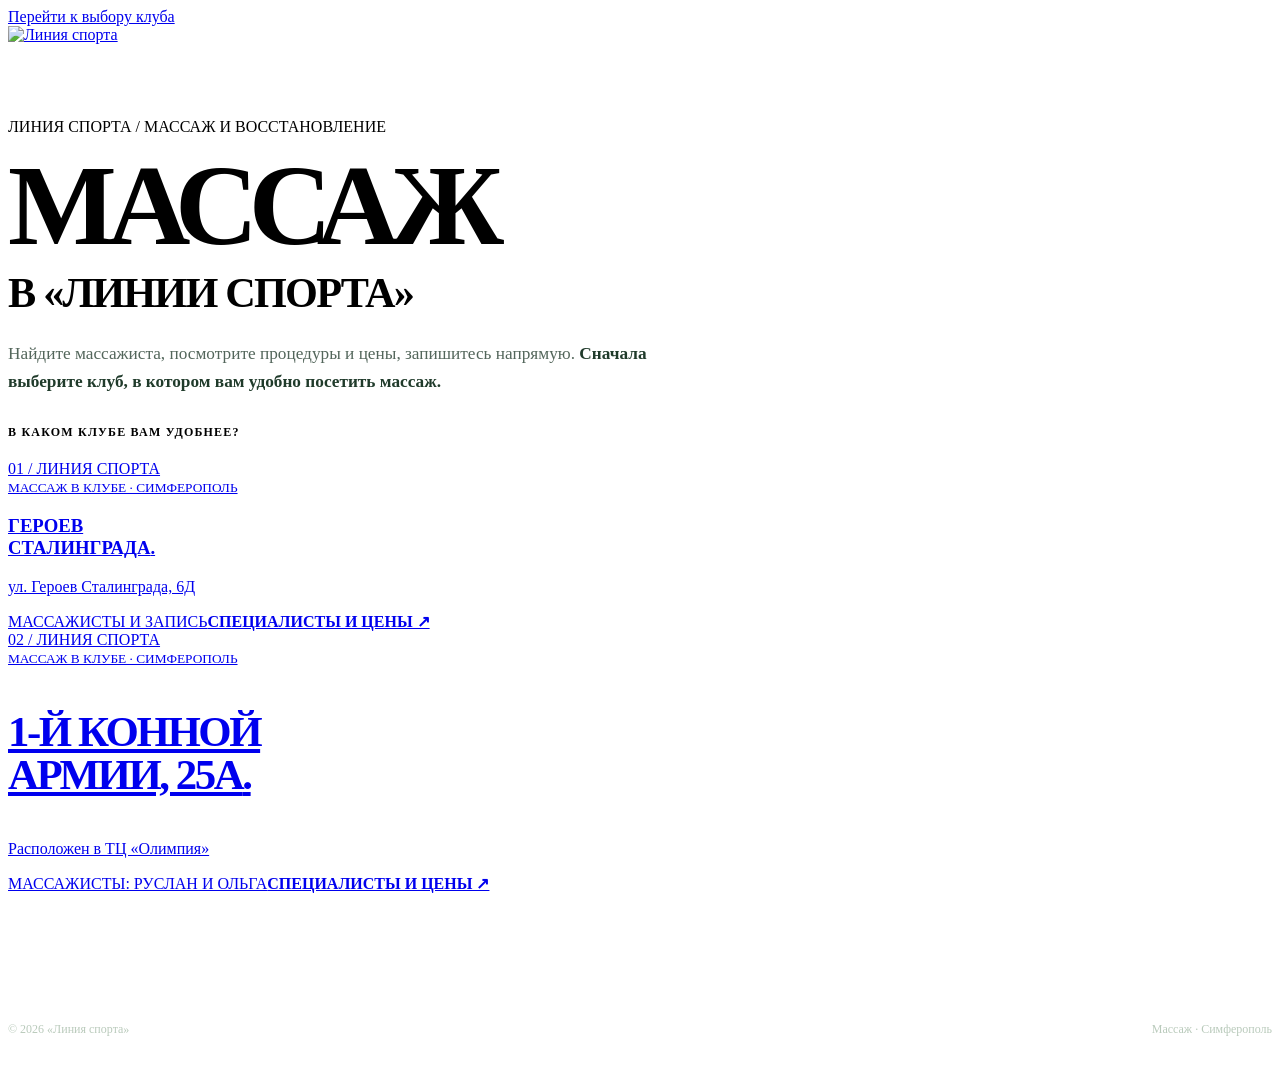
==== commit e7f7b314: "[publish-massage] Add Olga LPG + SKETCH profile, dual-column pricing and course conditions at 1st Ca" ====
--- a/site/index.html
+++ b/site/index.html
@@ -56,7 +56,7 @@
 <a class="club-card club-card--future club-card--address" href="/clubs/1-konnoi-armii-25a/" aria-label="Массаж в клубе «Линия спорта», улица 1-й Конной Армии, дом 25А, ТЦ «Олимпия»">
 <div class="club-card__top"><span class="club-card__number">02 / ЛИНИЯ СПОРТА</span></div>
 <div class="club-card__content"><small>МАССАЖ В КЛУБЕ · СИМФЕРОПОЛЬ</small><h3>1-Й КОННОЙ<br>АРМИИ, 25А<span>.</span></h3><p>Расположен в ТЦ «Олимпия»</p></div>
-<div class="club-card__bottom"><span>МАССАЖИСТ РУСЛАН</span><strong>МАССАЖИСТ И ЦЕНЫ ↗</strong></div>
+<div class="club-card__bottom"><span>МАССАЖИСТЫ: РУСЛАН И ОЛЬГА</span><strong>СПЕЦИАЛИСТЫ И ЦЕНЫ ↗</strong></div>
 </a>
 </div>
 </div></main>
